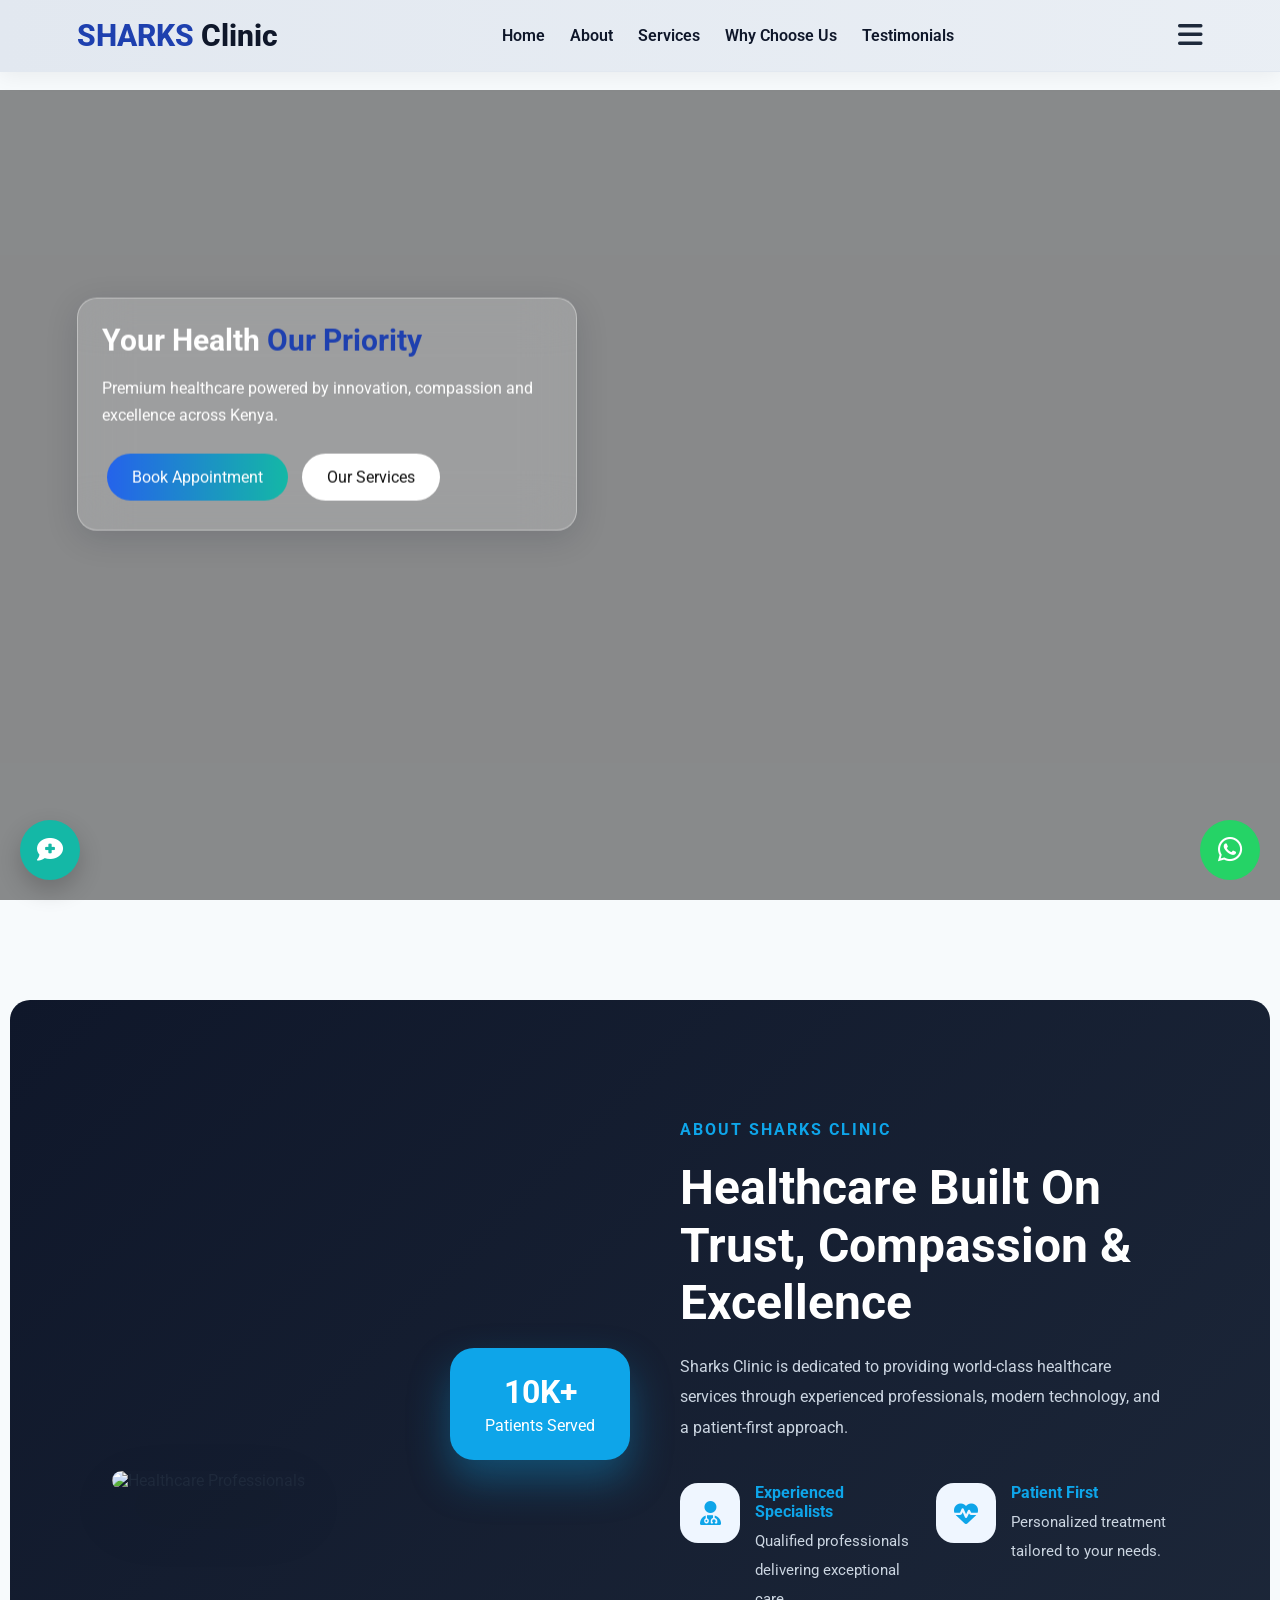
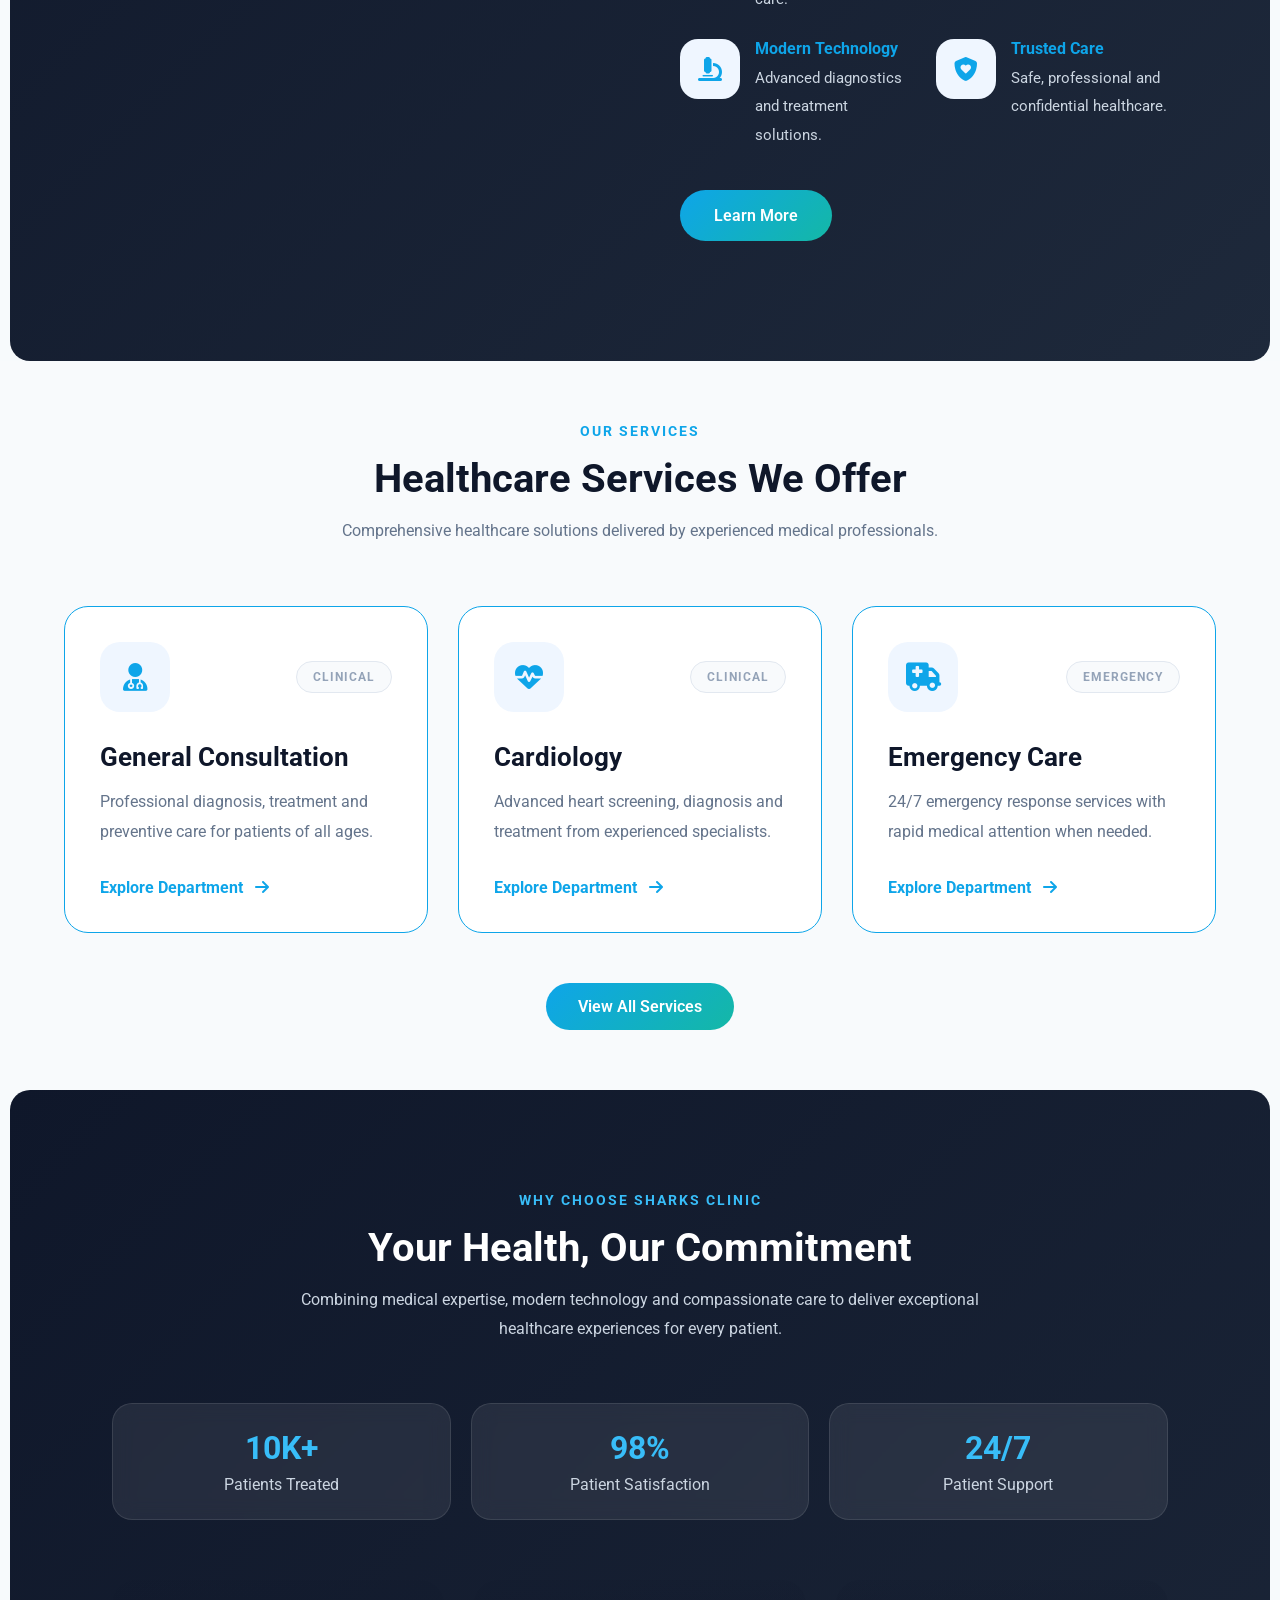
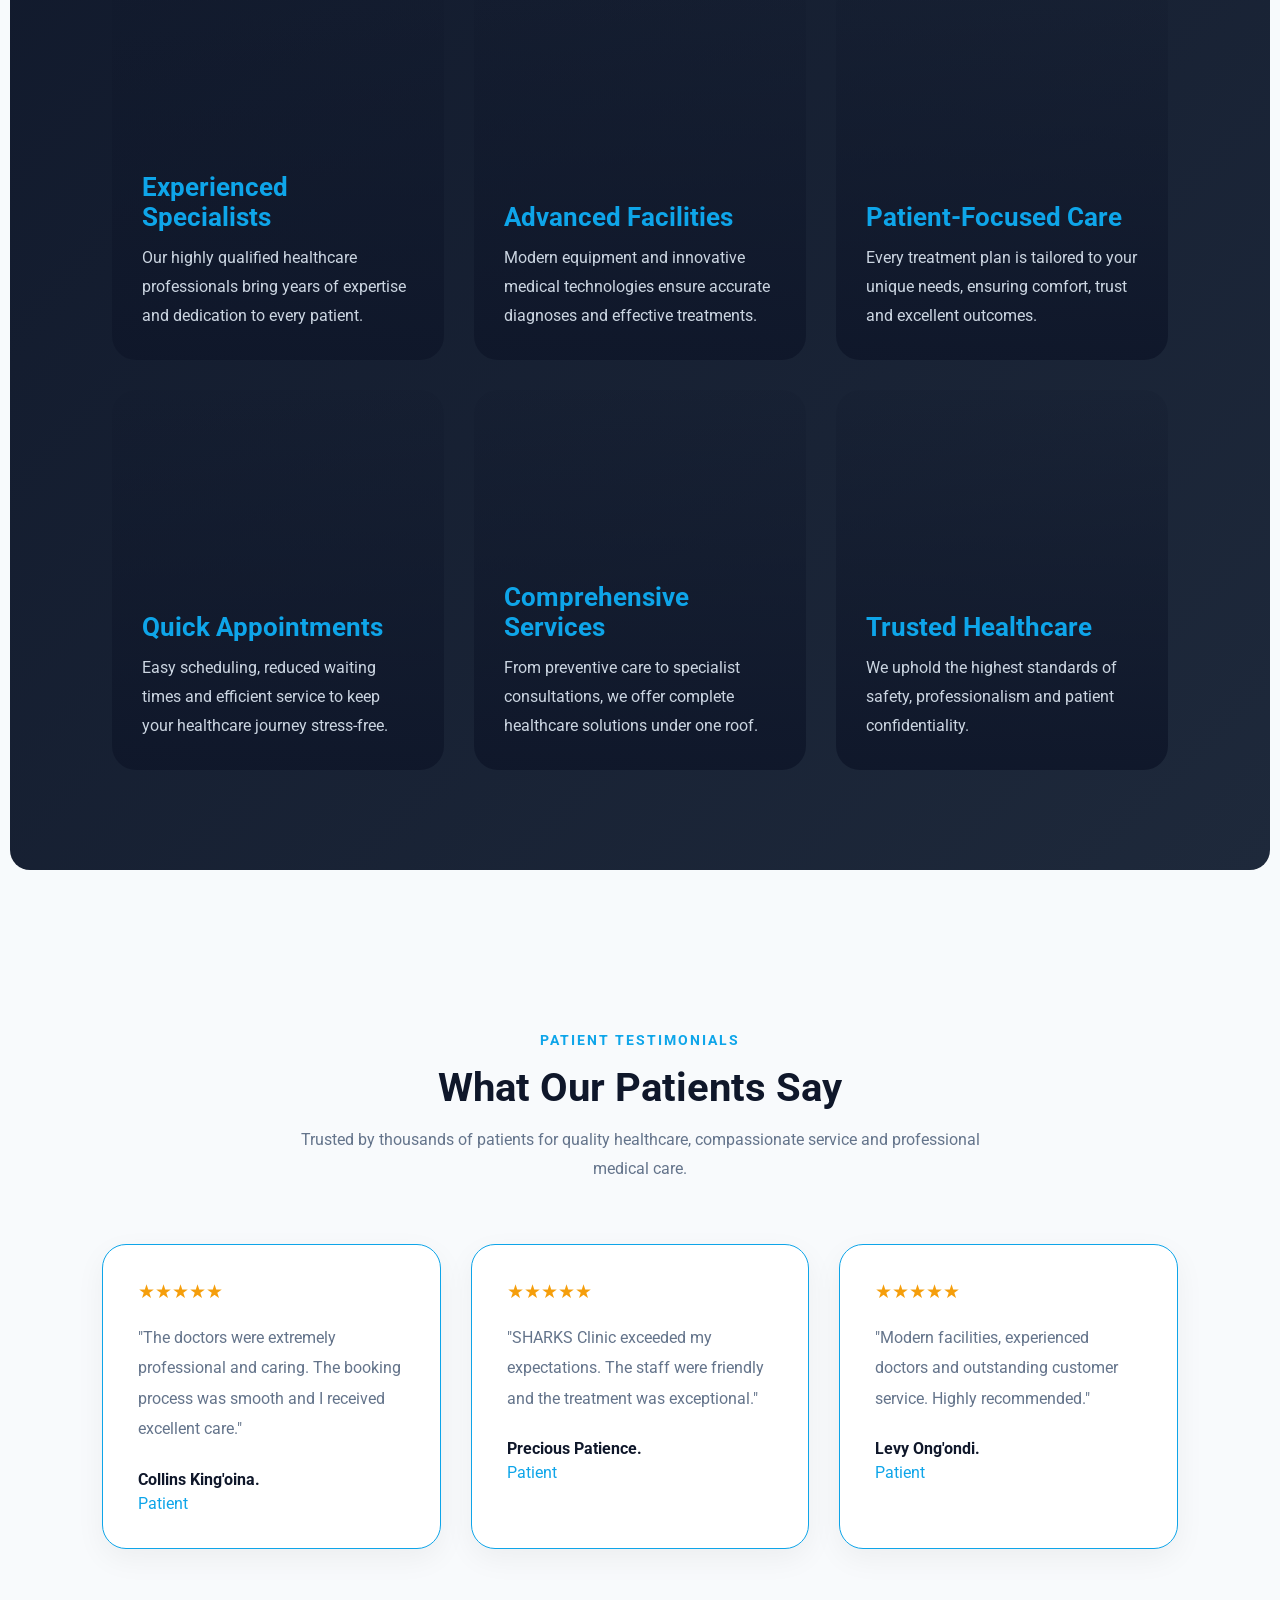
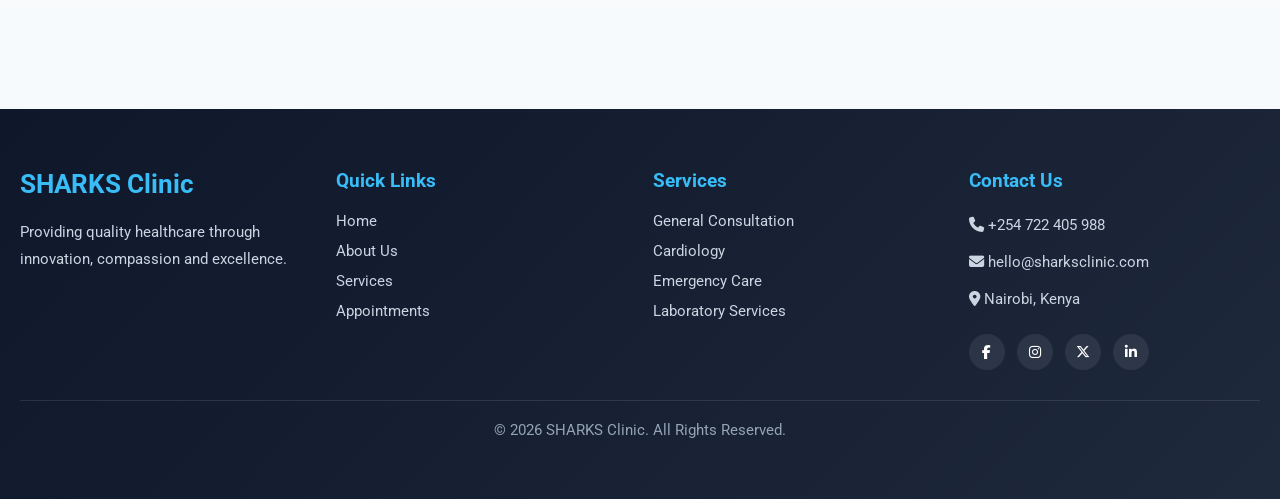
==== index.html @ 5f6a0c81 "Fix case sensitivity in HTML IDs" ====
<!Doctype html>
<html lang="en">
  <head>
     <meta charset="UTF-8">
     <meta name="viewport" content="width=device-width, initial-scale=1.0">
     <title>Sharks Clinic</title>
     <link href="https://fonts.googleapis.com/css2?family=Roboto:ital,wght@0,100..900;1,100..900&display=swap" rel="stylesheet">
    <link rel="stylesheet"
     href="https://fonts.googleapis.com/css2?family=Material+Symbols+Outlined:opsz,wght,FILL,GRAD@24,400,0,0">
     <link rel="stylesheet" href="https://cdnjs.cloudflare.com/ajax/libs/font-awesome/6.5.1/css/all.min.css">
     <link rel="stylesheet" href="styles/header.css">
     <link rel="stylesheet" href="styles/hero.css">
     <link rel="stylesheet" href="styles/general.css">
     <link rel="stylesheet" href="styles/services.css">
     <link rel="stylesheet" href="styles/footer.css">
     <link rel="stylesheet" href="styles/about.css">
     <link rel="stylesheet" href="styles/why-choose-us.css"> 
     <link rel="stylesheet" href="styles/testimonials.css">
  </head>
  <body>

  <nav class="navbar">
   <div class="logo">SHARKS <span>Clinic</span></div>
   <ul class="nav-links" id="menu">
     <li><a href="#Home">Home</a></li>
     <li><a href="#about">About</a></li>
      <li><a href="#services">Services</a></li>
     <li><a href="#why-choose-us">Why Choose Us</a></li>
     <li><a href="#testimonials">Testimonials</a></li>
   </ul>
   <a href="appointment.html" class="nav-btn">Book Appointment</a>
   <div class="hamburger" id="hamburger"><i class="fa fa-bars"></i></div>
  </nav>

  <section class="hero" id="Home">
   <div class="slide active" style="background-image:url('https://images.unsplash.com/photo-1516549655169-df83a0774514?w=1600');"></div>
   <div class="slide" style="background-image:url('https://images.unsplash.com/photo-1576091160550-2173dba999ef?w=1600');"></div>
   <div class="slide" style="background-image:url('images/thumbnail-7.jpeg');"></div>
   <div class="slide" style="background-image:url('https://images.unsplash.com/photo-1584515933487-779824d29309?w=1600');"></div>
   <div class="slide" style="background-image:url('images/thumbnail-8.jpeg');"></div>
   <div class="slide" style="background-image:url('https://images.unsplash.com/photo-1579684385127-1ef15d508118?w=1600');"></div>
   <div class="slide" style="background-image:url('https://images.unsplash.com/photo-1666214280557-f1b5022eb634?w=1600');"></div>

   <div class="overlay"></div>
    <div class="hero-content">
     <div class="glass">
      <h1>Your Health <span>Our Priority</span></h1>
      <p>Premium healthcare powered by innovation, compassion and excellence across Kenya.</p>
   <div class="btns">
    <a href="appointment.html" class="primary">Book Appointment</a>
    <a href="services.html" class="secondary">Our Services</a>
  </div>
  </div>
  </div>
  </section>
  
   <section class="about-section" id="about">

    <div class="about-container">

        <div class="about-image">

            <img src="https://images.unsplash.com/photo-1584515933487-779824d29309?auto=format&fit=crop&w=1200&q=80"
             alt="Healthcare Professionals">

            <div class="experience-card">
                <h3>10K+</h3>
                <span>Patients Served</span>
            </div>

        </div>

        <div class="about-content">

            <span class="about-tag">
                ABOUT SHARKS CLINIC
            </span>

            <h2>
                Healthcare Built On Trust, Compassion & Excellence
            </h2>

            <p>
                Sharks Clinic is dedicated to providing world-class healthcare
                services through experienced professionals, modern technology,
                and a patient-first approach.
            </p>

            <div class="about-grid">

                <div class="about-item">
                    <i class="fa-solid fa-user-doctor"></i>
                    <div>
                        <h4>Experienced Specialists</h4>
                        <p>Qualified professionals delivering exceptional care.</p>
                    </div>
                </div>

                <div class="about-item">
                    <i class="fa-solid fa-heart-pulse"></i>
                    <div>
                        <h4>Patient First</h4>
                        <p>Personalized treatment tailored to your needs.</p>
                    </div>
                </div>

                <div class="about-item">
                    <i class="fa-solid fa-microscope"></i>
                    <div>
                        <h4>Modern Technology</h4>
                        <p>Advanced diagnostics and treatment solutions.</p>
                    </div>
                </div>

                <div class="about-item">
                    <i class="fa-solid fa-shield-heart"></i>
                    <div>
                        <h4>Trusted Care</h4>
                        <p>Safe, professional and confidential healthcare.</p>
                    </div>
                </div>

            </div>

            <a href="about.html" class="about-btn">
                Learn More
            </a>

        </div>

    </div>

</section>

    <section class="services-section" id="services">

  <div class="section-header">
    <span>OUR SERVICES</span>
    <h2>Healthcare Services We Offer</h2>
    <p>
      Comprehensive healthcare solutions delivered by experienced
      medical professionals.
    </p>
  </div>

  <div class="services-grid">

    <div class="service-card">
      <div class="card-top">
        <div class="icon-box">
          <i class="fa-solid fa-user-doctor"></i>
        </div>

        <span class="badge">CLINICAL</span>
      </div>

      <h3>General Consultation</h3>

      <p>
        Professional diagnosis, treatment and preventive care
        for patients of all ages.
      </p>

      <a href="services.html">
        Explore Department
        <i class="fa-solid fa-arrow-right"></i>
      </a>
    </div>

    <div class="service-card">
      <div class="card-top">
        <div class="icon-box">
          <i class="fa-solid fa-heart-pulse"></i>
        </div>

        <span class="badge">CLINICAL</span>
      </div>

      <h3>Cardiology</h3>

      <p>
        Advanced heart screening, diagnosis and treatment
        from experienced specialists.
      </p>

      <a href="services.html">
        Explore Department
        <i class="fa-solid fa-arrow-right"></i>
      </a>
    </div>

    <div class="service-card">
      <div class="card-top">
        <div class="icon-box">
          <i class="fa-solid fa-truck-medical"></i>
        </div>

        <span class="badge">EMERGENCY</span>
      </div>

      <h3>Emergency Care</h3>

      <p>
        24/7 emergency response services with rapid medical
        attention when needed.
      </p>

      <a href="services.html">
        Explore Department
        <i class="fa-solid fa-arrow-right"></i>
      </a>
    </div>

  </div>

  <div class="view-all">
    <a href="services.html">View All Services</a>
  </div>

</section>

<section class="why-choose-us" id="why-choose-us">
  <div class="container">

    <div class="section-header">
        <span class="subtitle">WHY CHOOSE SHARKS CLINIC</span>
        <h2>Your Health, Our Commitment</h2>
        <p>
            Combining medical expertise, modern technology and compassionate
            care to deliver exceptional healthcare experiences for every patient.
        </p>
    </div>

    <div class="stats-row">

        <div class="stat-card">
            <h3>10K+</h3>
            <span>Patients Treated</span>
        </div>

        <div class="stat-card">
            <h3>98%</h3>
            <span>Patient Satisfaction</span>
        </div>

        <div class="stat-card">
            <h3>24/7</h3>
            <span>Patient Support</span>
        </div>

    </div>

    <div class="features-grid">

        <div class="feature-card">
            <div class="card-content">
                <h3>Experienced Specialists</h3>
                <p>
                    Our highly qualified healthcare professionals bring years
                    of expertise and dedication to every patient.
                </p>
            </div>
        </div>

        <div class="feature-card">
            <div class="card-content">
                <h3>Advanced Facilities</h3>
                <p>
                    Modern equipment and innovative medical technologies
                    ensure accurate diagnoses and effective treatments.
                </p>
            </div>
        </div>

        <div class="feature-card">
            <div class="card-content">
                <h3>Patient-Focused Care</h3>
                <p>
                    Every treatment plan is tailored to your unique needs,
                    ensuring comfort, trust and excellent outcomes.
                </p>
            </div>
        </div>

        <div class="feature-card">
            <div class="card-content">
                <h3>Quick Appointments</h3>
                <p>
                    Easy scheduling, reduced waiting times and efficient
                    service to keep your healthcare journey stress-free.
                </p>
            </div>
        </div>

        <div class="feature-card">
            <div class="card-content">
                <h3>Comprehensive Services</h3>
                <p>
                    From preventive care to specialist consultations,
                    we offer complete healthcare solutions under one roof.
                </p>
            </div>
        </div>

        <div class="feature-card">
            <div class="card-content">
                <h3>Trusted Healthcare</h3>
                <p>
                    We uphold the highest standards of safety,
                    professionalism and patient confidentiality.
                </p>
            </div>
        </div>

    </div>

</div>

</section>

<section class="testimonials-section" id="testimonials">

  <div class="testimonials-header">

    <span>PATIENT TESTIMONIALS</span>

    <h2>What Our Patients Say</h2>

    <p>
      Trusted by thousands of patients for quality healthcare,
      compassionate service and professional medical care.
    </p>

  </div>

  <div class="testimonials-grid">

    <div class="testimonial-card">

      <div class="stars">
        ★★★★★
      </div>

      <p>
        "The doctors were extremely professional and caring.
        The booking process was smooth and I received excellent care."
      </p>

      <div class="patient">
        <h4>Collins King'oina.</h4>
        <span>Patient</span>
      </div>

    </div>

    <div class="testimonial-card">

      <div class="stars">
        ★★★★★
      </div>

      <p>
        "SHARKS Clinic exceeded my expectations. The staff were
        friendly and the treatment was exceptional."
      </p>

      <div class="patient">
        <h4>Precious Patience.</h4>
        <span>Patient</span>
      </div>

    </div>

    <div class="testimonial-card">

      <div class="stars">
        ★★★★★
      </div>

      <p>
        "Modern facilities, experienced doctors and outstanding
        customer service. Highly recommended."
      </p>

      <div class="patient">
        <h4>Levy Ong'ondi.</h4>
        <span>Patient</span>
      </div>

    </div>

  </div>

</section>

<footer class="footer">

  <div class="footer-grid">

    <div class="footer-col">
      <h2><span>SHARKS</span> Clinic</h2>

      <p>
        Providing quality healthcare through innovation,
        compassion and excellence.
      </p>
    </div>

    <div class="footer-col">
      <h3>Quick Links</h3>

      <ul>
        <li><a href="#home">Home</a></li>
        <li><a href="about.html">About Us</a></li>
        <li><a href="services.html">Services</a></li>
        <li><a href="appointment.html">Appointments</a></li>
      </ul>
    </div>

    <div class="footer-col">
      <h3>Services</h3>

      <ul>
        <li>General Consultation</li>
        <li>Cardiology</li>
        <li>Emergency Care</li>
        <li>Laboratory Services</li>
      </ul>
    </div>

    <div class="footer-col">
      <h3>Contact Us</h3>

      <p>
        <i class="fa-solid fa-phone"></i>
        +254 722 405 988
      </p>

      <p>
        <i class="fa-solid fa-envelope"></i>
        hello@sharksclinic.com
      </p>

      <p>
        <i class="fa-solid fa-location-dot"></i>
        Nairobi, Kenya
      </p>

      <div class="socials">

        <a href="#">
          <i class="fab fa-facebook-f"></i>
        </a>

        <a href="#">
          <i class="fab fa-instagram"></i>
        </a>

        <a href="#">
          <i class="fab fa-x-twitter"></i>
        </a>

        <a href="#">
          <i class="fab fa-linkedin-in"></i>
        </a>

      </div>
    </div>

  </div>

  <div class="footer-bottom">
    <p>
      © 2026 SHARKS Clinic. All Rights Reserved.
    </p>
  </div>

</footer> 

   <a href="https://wa.me/254722405988?text=Hello%20SHARKS%20Clinic,%20I%20would%20like%20to%20book%20an%20appointment."
   class="whatsapp"
   target="_blank"><i class="fab fa-whatsapp"></i></a>
   <a href="feedback.html" class="feedback-btn" title="Give Feedback">
   <i class="fa fa-comment-medical"></i>
   </a>
   <script src="scripts/main.js"></script> 
    
  </body>
  </html>
---- styles/header.css ----
.top-bar {
   background:#0f172a;
   color:#fff;
   padding:12px 6%;
   display:flex;
   justify-content:space-between;
   flex-wrap:wrap;
 }
 
 .top-bar a{
   text-decoration: none;
   color: inherit;
}
 
  .navbar {
   display: flex;
   justify-content: space-between;
   align-items: center;
   padding: 18px 6%;
   position: fixed;
   top: 0;
   left: 0;
   width: 100%;
   z-index: 1000;
   background: linear-gradient(270deg, #ffffff, #f1f5f9, #e2e8f0);
   background-size: 400% 400%;
   animation: softMove 18s ease infinite;
   box-shadow: 0 4px 20px rgba(0,0,0,0.06);
   border-bottom: 1px solid #e2e8f0;
}
 
 @keyframes softMove {
  0%{
    background-position: 0% 50%;
  }
  50%{
    background-position: 100% 50%;
  }
  100%{
    background-position: 0% 50%;
  }
 }

 .logo {
   font-size:30px;
   font-weight:800;
   color:#1E40AF;
 }
 .logo span {
   color:#0f172a;
 }
 
 .nav-links {
   display:flex;
   gap:25px;
   list-style:none;
 }
 
 .nav-links a {
   text-decoration:none;
   color:#0f172a;
   font-weight:600;
 }
 
 .nav-btn {
   background: linear-gradient(
   to right,
   #2563eb,
   #14b8a6);
   transition:.3s;
   padding:12px 22px;
   border-radius:30px;
   color:#fff;
   text-decoration:none;
 }
 
 .hamburger {
   display:none;
   font-size:28px;
   cursor:pointer;
 }
---- styles/hero.css ----
.hero {
   height:90vh;
   position:relative;
   overflow:hidden;
 }
 
 .slide {
   position:absolute;
   inset:0;
   background-size:cover;
   background-position:center;
   opacity:0;
   transition:opacity 2s ease,transform 8s ease;transform:scale(1);
 }
 
 .slide.active {
   opacity:1;transform:scale(1.08);
 }
 
 .overlay {
   position:absolute;
   inset:0;
   background:rgba(0,0,0,.45);
 }
 
 .hero-content {
   position:absolute;
   top:40%;
   left:6%;
   transform:translateY(-50%);
   z-index:2;
   max-width:650px;
 }
 
 .glass {
   background: rgba(255,255,255,0.18);
   backdrop-filter: blur(25px);
   border: 1px solid rgba(255,255,255,0.35);
   box-shadow: 0 8px 32px rgba(15,23,42,0.15);
   padding:40px;
   border-radius:25px;
   color:#fff;
   width: 500px;
 }
 
 .glass h1 {
   font-size:3.5rem;
   margin-bottom:15px;
 }
 
 .glass span {
   color:#1E40AF;
 }
 
 .glass p {
   line-height:1.7;
   margin-bottom:20px
 }
 
 .btns a {
   display:inline-block;
   margin:5px;
   padding:14px 25px;
   border-radius:30px;
   text-decoration:none;
 }
 
 .primary {
   background:linear-gradient(
   to right,
   #2563eb,
   #14b8a6);

  transition:.3s;
   color:#fff;
 }
 
 .secondary {
   background:#fff;
   color:#111;
 }
---- styles/general.css ----
*{
 margin:0;
 padding:0;
 box-sizing:border-box;
 font-family:Roboto,sans-serif;
 }

html{
  scroll-behavior:smooth;
}

 body {
   background:#f7fafc;
   color:#1e293b;
   padding-top: 90px; /* adjust to your navbar height */
 }

  @media(max-width:900px){

  .nav-links{
    position:absolute;
    top:100%;
    left:-100%;
    width:100%;
    background:#fff;
    flex-direction:column;
    padding:20px;
    transition:.4s;
  }

  .hero-content{
    top:20%;
    left:5%;
    right:20%;
    max-width:none;
    transform:translateY(-50%);
  }

  }

  .glass{
    padding:24px;
    border-radius:20px;
  }

  .glass h1{
    font-size:1.9rem;
    line-height:1.2;
  }

  .nav-links.active{
    left:0;
  }

  .hamburger{
    display:block;
  }

  .nav-btn{
    display:none;
  }
---- styles/services.css ----
.services-section{
  padding:60px 5%;
  background:#f8fafc;
}

.section-header{
  text-align:center;
  max-width:700px;
  margin:auto;
  margin-bottom:60px;
}

.section-header span{
  color:#0ea5e9;
  font-size:.9rem;
  font-weight:700;
  letter-spacing:2px;
}

.section-header h2{
  font-size:2.5rem;
  color:#0f172a;
  margin:15px 0;
}

.section-header p{
  color:#64748b;
  line-height:1.8;
}

.services-grid{
  display:grid;
  grid-template-columns:repeat(auto-fit,minmax(280px,1fr));
  gap:30px;
}

.service-card{
  background:#fff;
  border-radius:24px;
  padding:35px;
  transition:.35s;
  display:flex;
  flex-direction:column;
  border:1px solid #0ea5e9;
  position:relative;
}

.service-card:hover{
  transform:translateY(-10px);
  box-shadow:0 20px 40px rgba(0,0,0,.08);
}

.card-top{
  display:flex;
  justify-content:space-between;
  align-items:center;
  margin-bottom:30px;
}

.icon-box{
  width:70px;
  height:70px;
  border-radius:20px;
  background:#eff6ff;
  display:flex;
  align-items:center;
  justify-content:center;
}

.icon-box i{
  font-size:28px;
  color:#0ea5e9;
}

.badge{
  padding:8px 16px;
  border-radius:50px;
  background:#f8fafc;
  border:1px solid #e2e8f0;
  color:#94a3b8;
  font-size:.75rem;
  font-weight:700;
  letter-spacing:1px;
}

.service-card h3{
  font-size:1.6rem;
  color:#0f172a;
  margin-bottom:15px;
}

.service-card p{
  color:#64748b;
  line-height:1.9;
  margin-bottom:30px;
  flex-grow:1;
}

.service-card a{
  color:#0ea5e9;
  text-decoration:none;
  font-weight:700;
}

.service-card a i{
  margin-left:8px;
  transition:.3s;
}

.service-card:hover a i{
  transform:translateX(6px);
}

.view-all{
  text-align:center;
  margin-top:50px;
}

.view-all a{
  display:inline-block;
  padding:14px 32px;
  border-radius:50px;
  background:linear-gradient(
    135deg,
    #0ea5e9,
    #14b8a6
  );
  color:white;
  text-decoration:none;
  font-weight:600;
}
---- styles/footer.css ----
p{
  font-family:Roboto, sans-serif;
}

.whatsapp {
   position:fixed;
   bottom:20px;
   right:20px;background:#25D366;
   color:#fff;
   width:60px;
   height:60px;
   border-radius:50%;
   display:flex;
   align-items:center;
   justify-content:center;
   font-size:28px;
   text-decoration:none;
   z-index: 3;
 }
 
 .feedback-btn{
  position:fixed;
  bottom:20px; /* above WhatsApp */
  left:20px;
  width:60px;
  height:60px;
  border-radius:50%;
  background:#14B8A6;
  color:#fff;
  display:flex;
  align-items:center;
  justify-content:center;
  font-size:26px;
  text-decoration:none;
  box-shadow:0 10px 25px rgba(0,0,0,0.2);
  transition:0.3s;
  z-index: 3;
 }

 .feedback-btn:hover{
  transform:scale(1.1);
  background:#0F766E;
 }

.footer{
  background:
  linear-gradient(
  135deg,
  #0f172a,
  #1e293b);
  color:white;
  padding:60px 20px;
}

.footer-grid{
  display:grid;
  grid-template-columns:
  repeat(auto-fit,minmax(250px,1fr));
  gap:25px;
  margin-bottom:30px;
}

.footer-col span{
  color: #38bdf8;
}

.footer-col h2{
  font-size:1.6rem;
  margin-bottom:20px;
  color: #38bdf8;
}

.footer-col h3{
  margin-bottom:20px;
  color:#38bdf8;
  font-size:1.2rem;
}

.footer-col p{
  color:#cbd5e1;
  line-height:1.8;
  margin-bottom:10px;
}

.footer-col ul{
  list-style:none;
}

.footer-col ul li{
  margin-bottom:12px;
  color:#cbd5e1;
}

.footer-col ul li a{
  color:#cbd5e1;
  text-decoration:none;
  transition:.3s;
}

.footer-col ul li a:hover{
  color:#38bdf8;
}

.socials{
  display:flex;
  gap:12px;
  margin-top:20px;
}

.socials a{
  width:36px;
  height: 36px;
  font-size: 14px;
  display:flex;
  align-items:center;
  justify-content:center;
  border-radius:50%;
  background:
  rgba(255,255,255,.08);
  color:white;
  text-decoration:none;
  transition:.3s;
}

.socials a:hover{
  background:#0ea5e9;
  transform:translateY(-3px);
}

.footer-bottom{
  border-top:
  1px solid rgba(255,255,255,.1);
  padding-top:20px;
  text-align:center;
}

.footer-bottom p{
  color:#94a3b8;
}

.footer-col p,
.footer-col ul li,
.footer-bottom p{
  font-size:0.95rem;
}
---- styles/about.css ----
p{
  font-family:Roboto,sans-serif;
}
 
 .about-section{
    padding:120px 8%;
   background:linear-gradient(
   135deg,
   #0f172a,
   #1e293b
 );
   margin-top:100px;
   margin-left: 10px;
   margin-right: 10px;
   border-radius: 20px;
 }

.about-container{
    max-width:1200px;
    margin:auto;
    display:grid;
    grid-template-columns:1fr 1fr;
    gap:80px;
    align-items:center;
}

.about-image{
    position:relative;
}

.about-image img{
    width:100%;
    height:650px;
    object-fit:cover;
    border-radius:30px;
    box-shadow:
    0 25px 60px rgba(0,0,0,.12);
}

.experience-card{
    position:absolute;
    bottom:30px;
    right:-30px;
    background:#0ea5e9;
    color:white;
    padding:25px 35px;
    border-radius:24px;
    text-align:center;
    box-shadow:
    0 20px 40px rgba(14,165,233,.35);
}

.experience-card h3{
    font-size:2rem;
    margin-bottom:5px;
}

.about-tag{
    color:#0ea5e9;
    font-weight:700;
    letter-spacing:2px;
}

.about-content h2{
    font-size:3rem;
    line-height:1.2;
    color: #fff;
    margin:20px 0;
}

.about-content p{
    color:#cbd5e1;
    line-height:1.9;
}

.about-grid{
    display:grid;
    grid-template-columns:repeat(2,1fr);
    gap:25px;

    margin:40px 0;
}

.about-item{
    display:flex;
    gap:15px;
}

.about-item i{
    width:60px;
    height:60px;
    background:#eff6ff;
    color:#0ea5e9;
    border-radius:18px;
    display:flex;
    justify-content:center;
    align-items:center;
    font-size:24px;
    flex-shrink:0;
}

.about-item h4{
    color:#0ea5e9;
    margin-bottom:6px;
}

.about-item p{
    font-size:.95rem;
}

.about-btn{
    display:inline-block;
    padding:16px 34px;
    border-radius:50px;
    background:
    linear-gradient(
        135deg,
        #0ea5e9,
        #14b8a6
    );
    color:white;
    text-decoration:none;
    font-weight:600;
}

@media(max-width:900px){

    .about-container{
        grid-template-columns:1fr;
    }

    .about-image img{
        height:450px;
    }

    .experience-card{
        right:20px;
    }

    .about-grid{
        grid-template-columns:1fr;
    }

    .about-content h2{
        font-size:2.2rem;
    }
}
---- styles/why-choose-us.css ----
/* ==========================
WHY CHOOSE US
========================== */

.why-choose-us{
   background:linear-gradient(
   135deg,
   #0f172a,
   #1e293b
 );
   padding:100px 8%;
   margin-left: 10px;
   margin-right: 10px;
   margin-bottom: 100px;
   border-radius: 20px;
 }

.why-choose-us .section-header h2{
   color:#fff;
 }

.why-choose-us .section-header p{
   color:#cbd5e1;
}

.why-choose-us .subtitle{
   color:#38bdf8;
   font-weight:700;
 }

/* Statistics */

.stats-row{
   display:grid;
   grid-template-columns:repeat(auto-fit,minmax(180px,1fr));
   gap:20px;
   margin-bottom:60px;
 }

.stat-card{
   background:rgba(255,255,255,.08);
   backdrop-filter:blur(10px);
   border:1px solid rgba(255,255,255,.1);
   border-radius:20px;
   padding:25px;
   text-align:center;
 }

.stat-card h3{
   color:#38bdf8;
   font-size:2rem;
   margin-bottom:8px;
 }

.stat-card span{
   color:#cbd5e1;
}

/* Features Grid */

.features-grid{
   display:grid;
   grid-template-columns:repeat(auto-fit,minmax(320px,1fr));
   gap:30px;
 }

.feature-card{
   position:relative;
   min-height:380px;
   border-radius:24px;
   overflow:hidden;
   background-size:cover;
   background-position:center;
   display:flex;
   align-items:flex-end;
   transition:.4s ease;
}

.feature-card:hover{
   transform:translateY(-10px);
}

/* Overlay */

.feature-card::before{
   content:"";
   position:absolute;
   inset:0;
   background:
   linear-gradient(
    to top,
    rgba(15,23,42,.95) 0%,
    rgba(15,23,42,.6) 45%,
    rgba(15,23,42,.15) 100%
 );
  }

.card-content{
   position:relative;
   z-index:2;
   padding:30px;
}

.card-content h3{
   color: #0ea5e9;
   font-size:1.6rem;
   margin-bottom:12px;
}

.card-content p{
   color:#cbd5e1;
   line-height:1.8;
}

/* Images */

.feature-card:nth-child(1){
    background-image:url('https://images.unsplash.com/photo-1537368910025-700350fe46c7?w=1200');
}

.feature-card:nth-child(2){
    background-image:url('https://images.unsplash.com/photo-1519494026892-80bbd2d6fd0d?w=1200');
}

.feature-card:nth-child(3){
    background-image:url('https://images.unsplash.com/photo-1576091160399-112ba8d25d1d?w=1200');
}

.feature-card:nth-child(4){
    background-image:url('https://images.unsplash.com/photo-1584515933487-779824d29309?w=1200');
}

.feature-card:nth-child(5){
    background-image:url('https://images.unsplash.com/photo-1579154204601-01588f351e67?w=1200');
}

.feature-card:nth-child(6){
    background-image:url('https://images.unsplash.com/photo-1576091160550-2173dba999ef?auto=format&fit=crop&w=1200&q=80');
}
/* Mobile */

@media(max-width:768px){

.features-grid{
    grid-template-columns:1fr;
}

.feature-card{
    min-height:290px;
}

.container{
   max-width:1200px;
   margin:auto;
}

.stats-row{
    grid-template-columns:repeat(2,1fr);
}
}
---- styles/testimonials.css ----
p{
  font:Roboto, sans-serif;
}

.testimonials-section{
  padding:60px 8%;
  background:#f8fafc;
  margin-bottom: 100px;
}

.testimonials-header{
  text-align:center;
  max-width:700px;
  margin:0 auto 60px;
}

.testimonials-header span{
  color:#0ea5e9;
  font-weight:700;
  letter-spacing:2px;
  font-size:.9rem;
}

.testimonials-header h2{
  font-size:2.5rem;
  color:#0f172a;
  margin:15px 0;
}

.testimonials-header p{
  color:#64748b;
  line-height:1.8;
}

.testimonials-grid{
  display:grid;
  grid-template-columns:repeat(auto-fit,minmax(300px,1fr));
  gap:30px;
}

.testimonial-card{
  background:#fff;
  padding:35px;
  border-radius:24px;
  border:1px solid #0ea5e9;
  box-shadow:0 10px 30px rgba(0,0,0,.05);
  transition:.35s;
}

.testimonial-card:hover{
  transform:translateY(-10px);
  border-color:#0ea5e9;
}

.stars{
  color:#f59e0b;
  font-size:1.2rem;
  margin-bottom:20px;
}

.testimonial-card p{
  color:#64748b;
  line-height:1.9;
  margin-bottom:25px;
}

.patient h4{
  color:#0f172a;
  margin-bottom:5px;
}

.patient span{
  color:#0ea5e9;
}
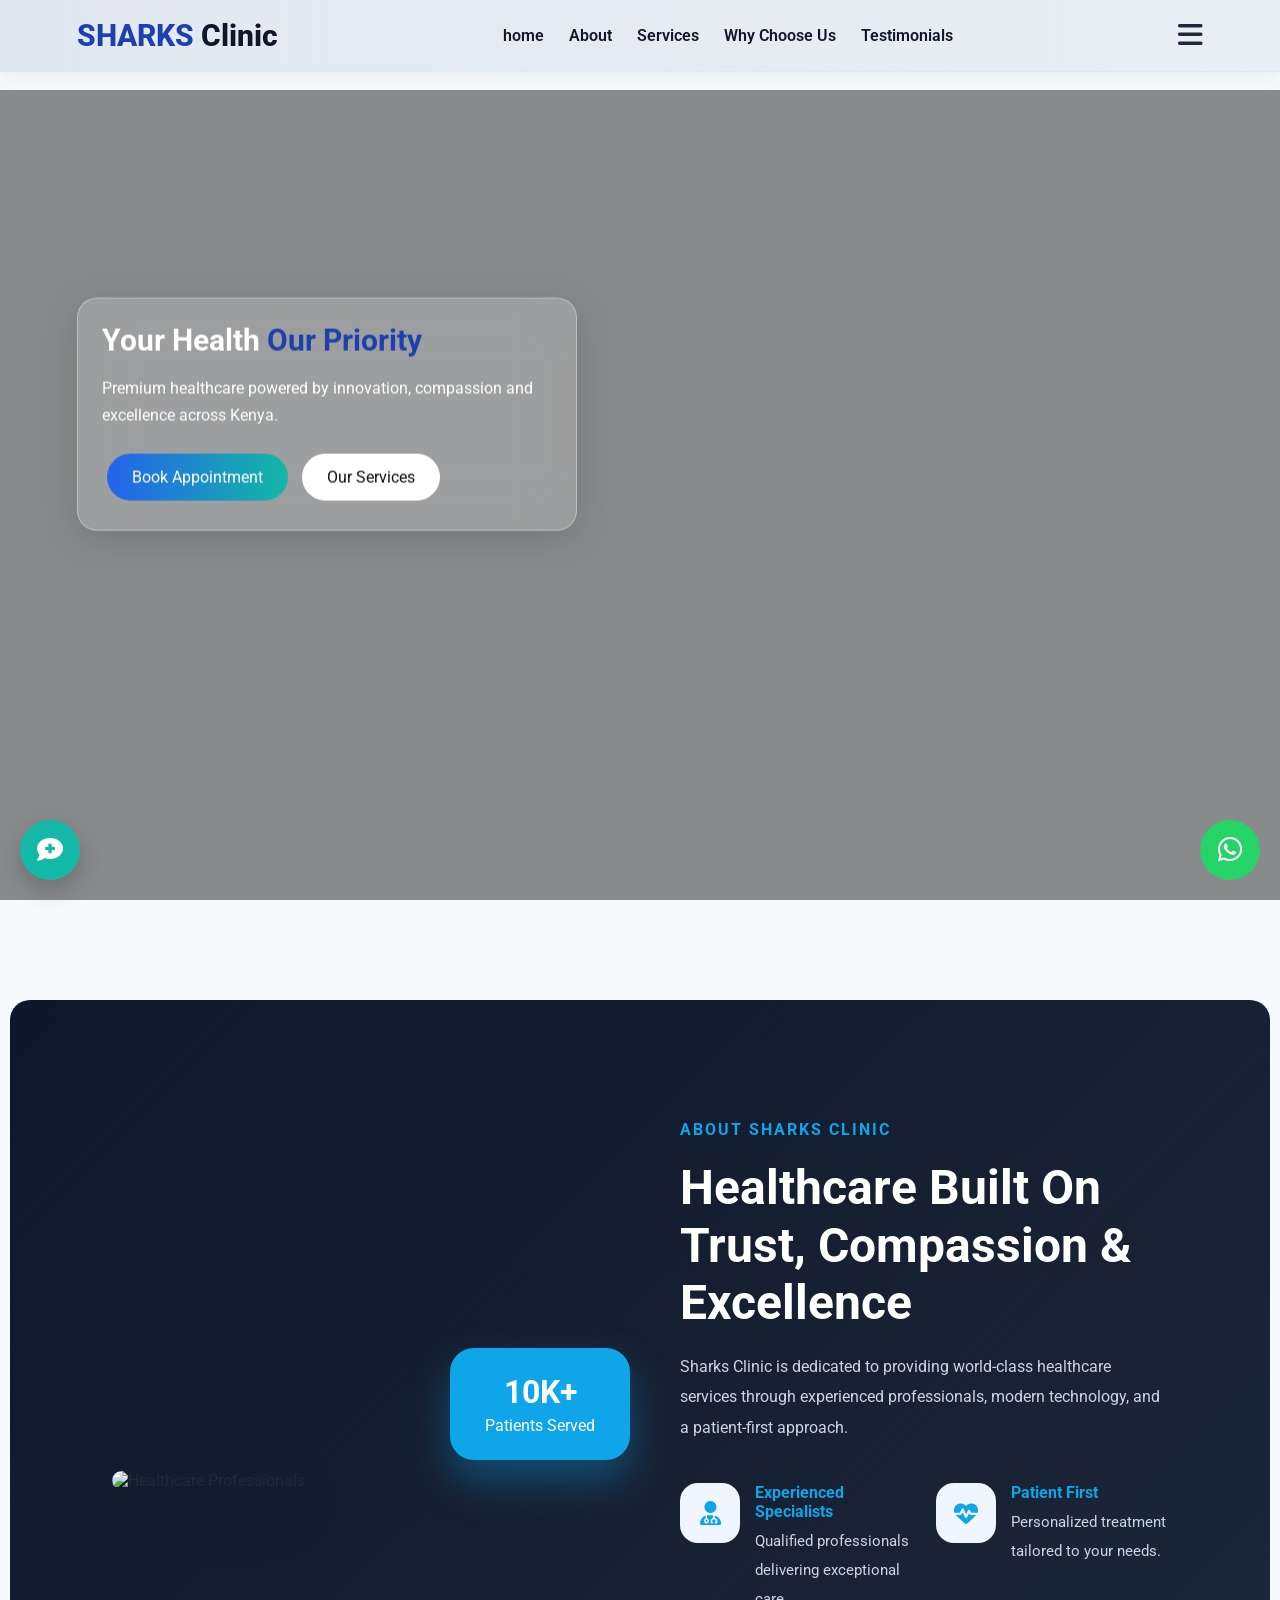
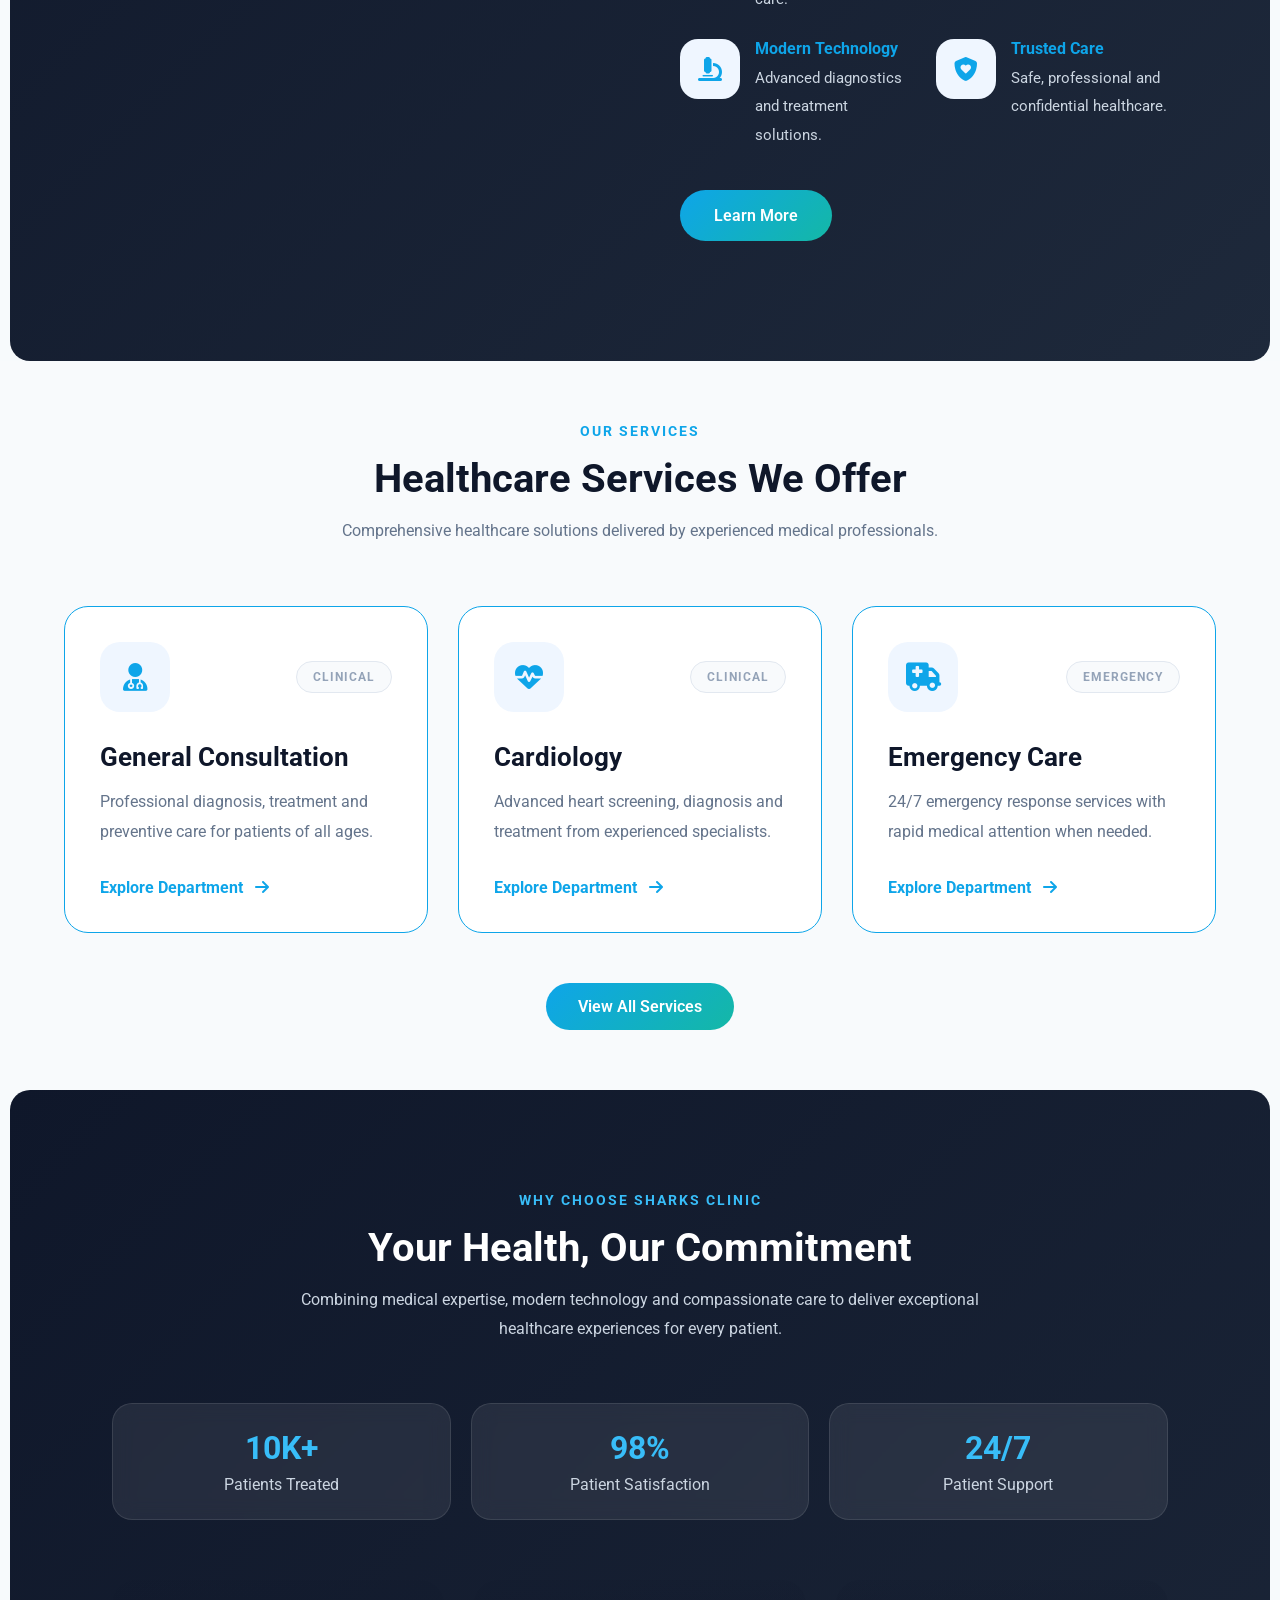
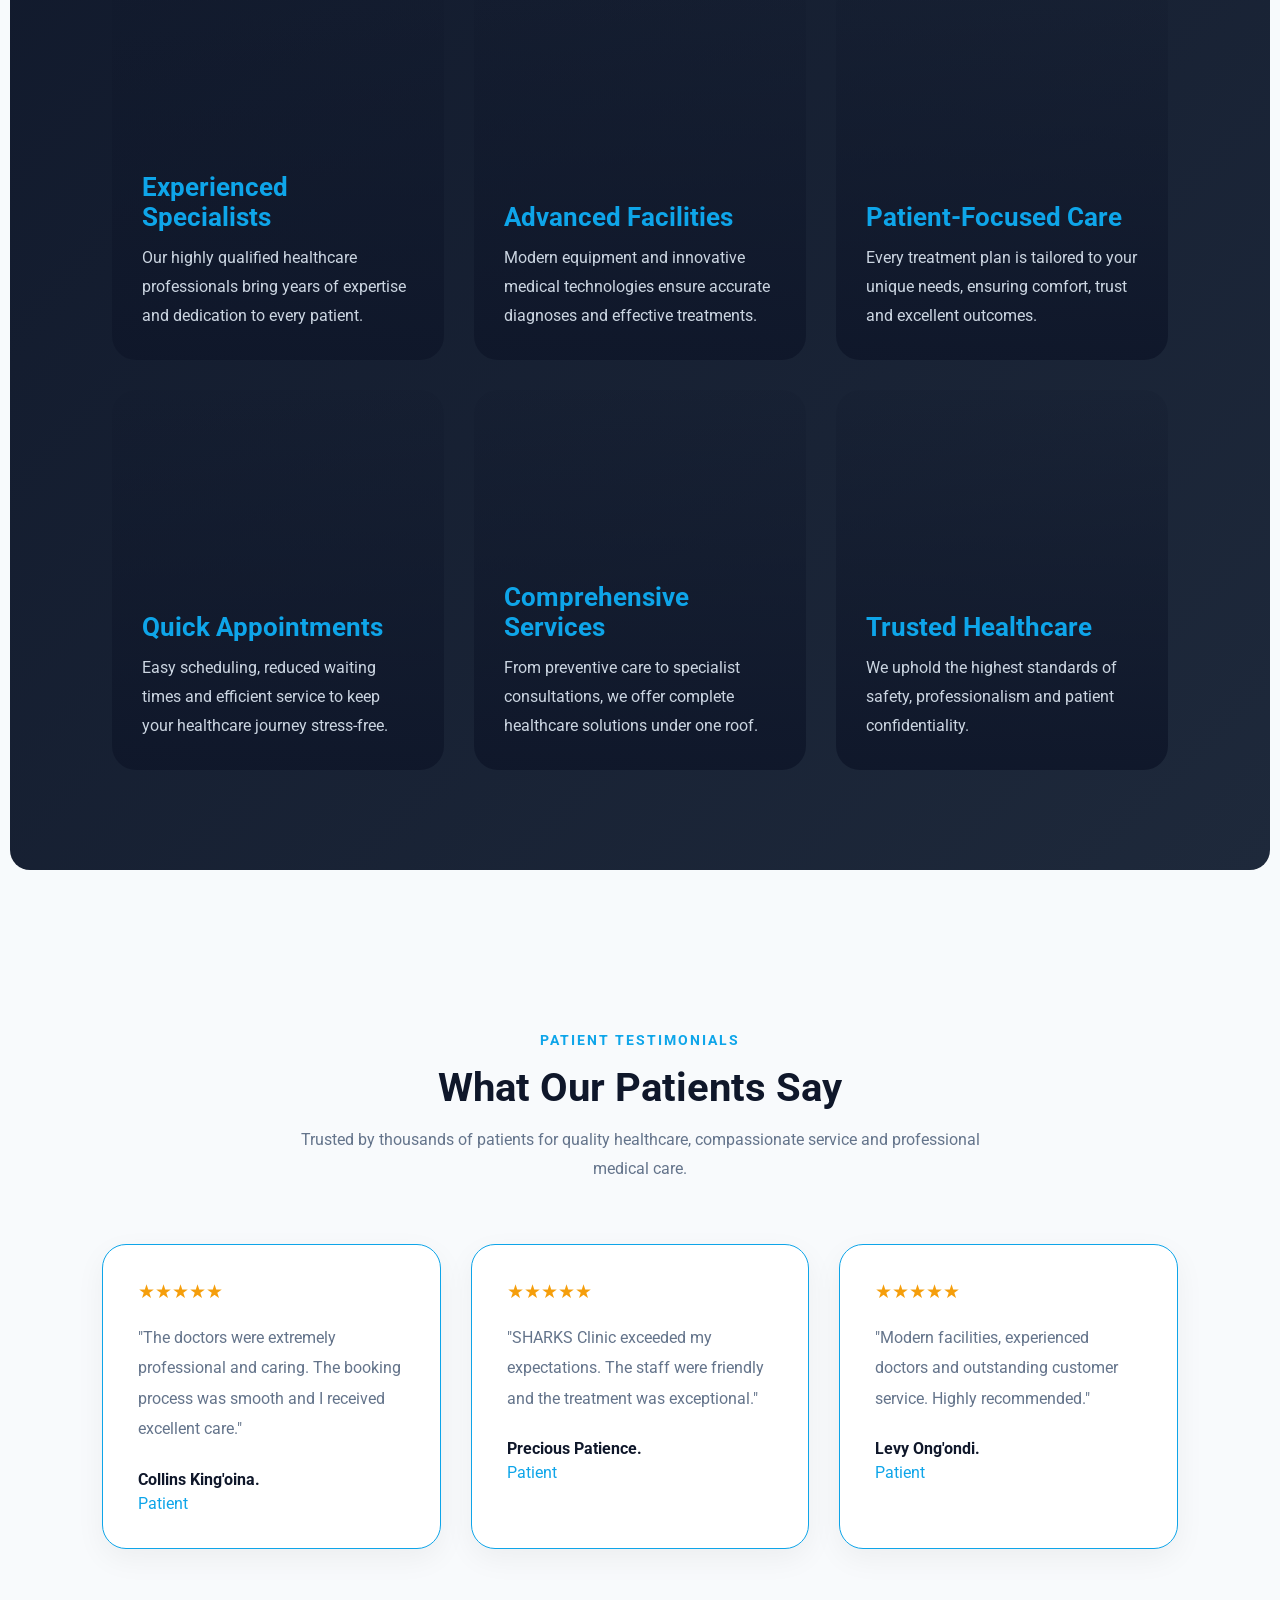
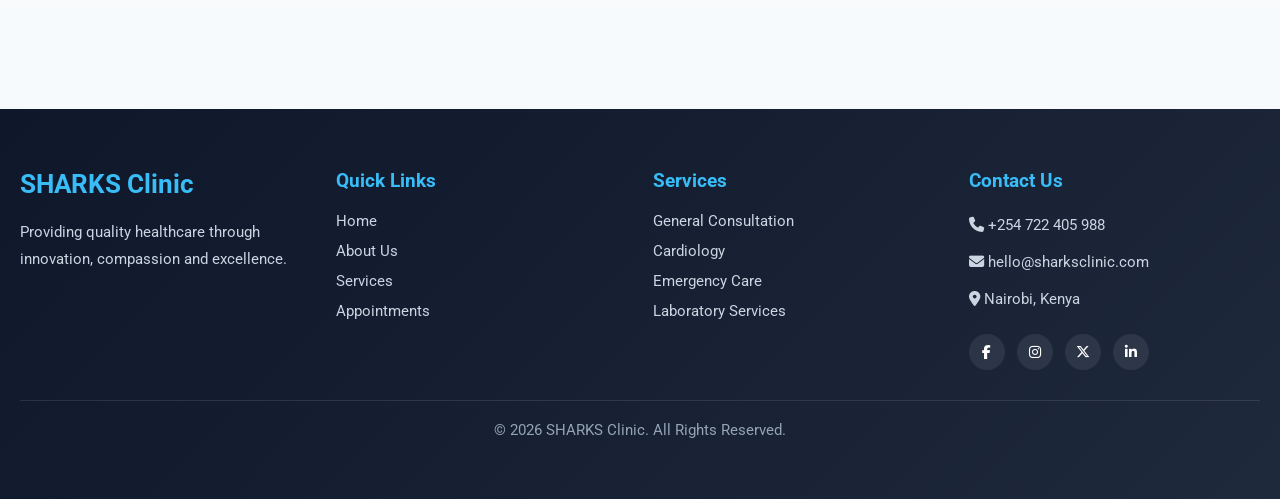
==== commit fd0b0496: "Change 'Home' to 'home' in navigation and hero section" ====
--- a/index.html
+++ b/index.html
@@ -22,7 +22,7 @@
   <nav class="navbar">
    <div class="logo">SHARKS <span>Clinic</span></div>
    <ul class="nav-links" id="menu">
-     <li><a href="#Home">Home</a></li>
+     <li><a href="#Home">home</a></li>
      <li><a href="#about">About</a></li>
       <li><a href="#services">Services</a></li>
      <li><a href="#why-choose-us">Why Choose Us</a></li>
@@ -32,7 +32,7 @@
    <div class="hamburger" id="hamburger"><i class="fa fa-bars"></i></div>
   </nav>
 
-  <section class="hero" id="Home">
+  <section class="hero" id="home">
    <div class="slide active" style="background-image:url('https://images.unsplash.com/photo-1516549655169-df83a0774514?w=1600');"></div>
    <div class="slide" style="background-image:url('https://images.unsplash.com/photo-1576091160550-2173dba999ef?w=1600');"></div>
    <div class="slide" style="background-image:url('images/thumbnail-7.jpeg');"></div>
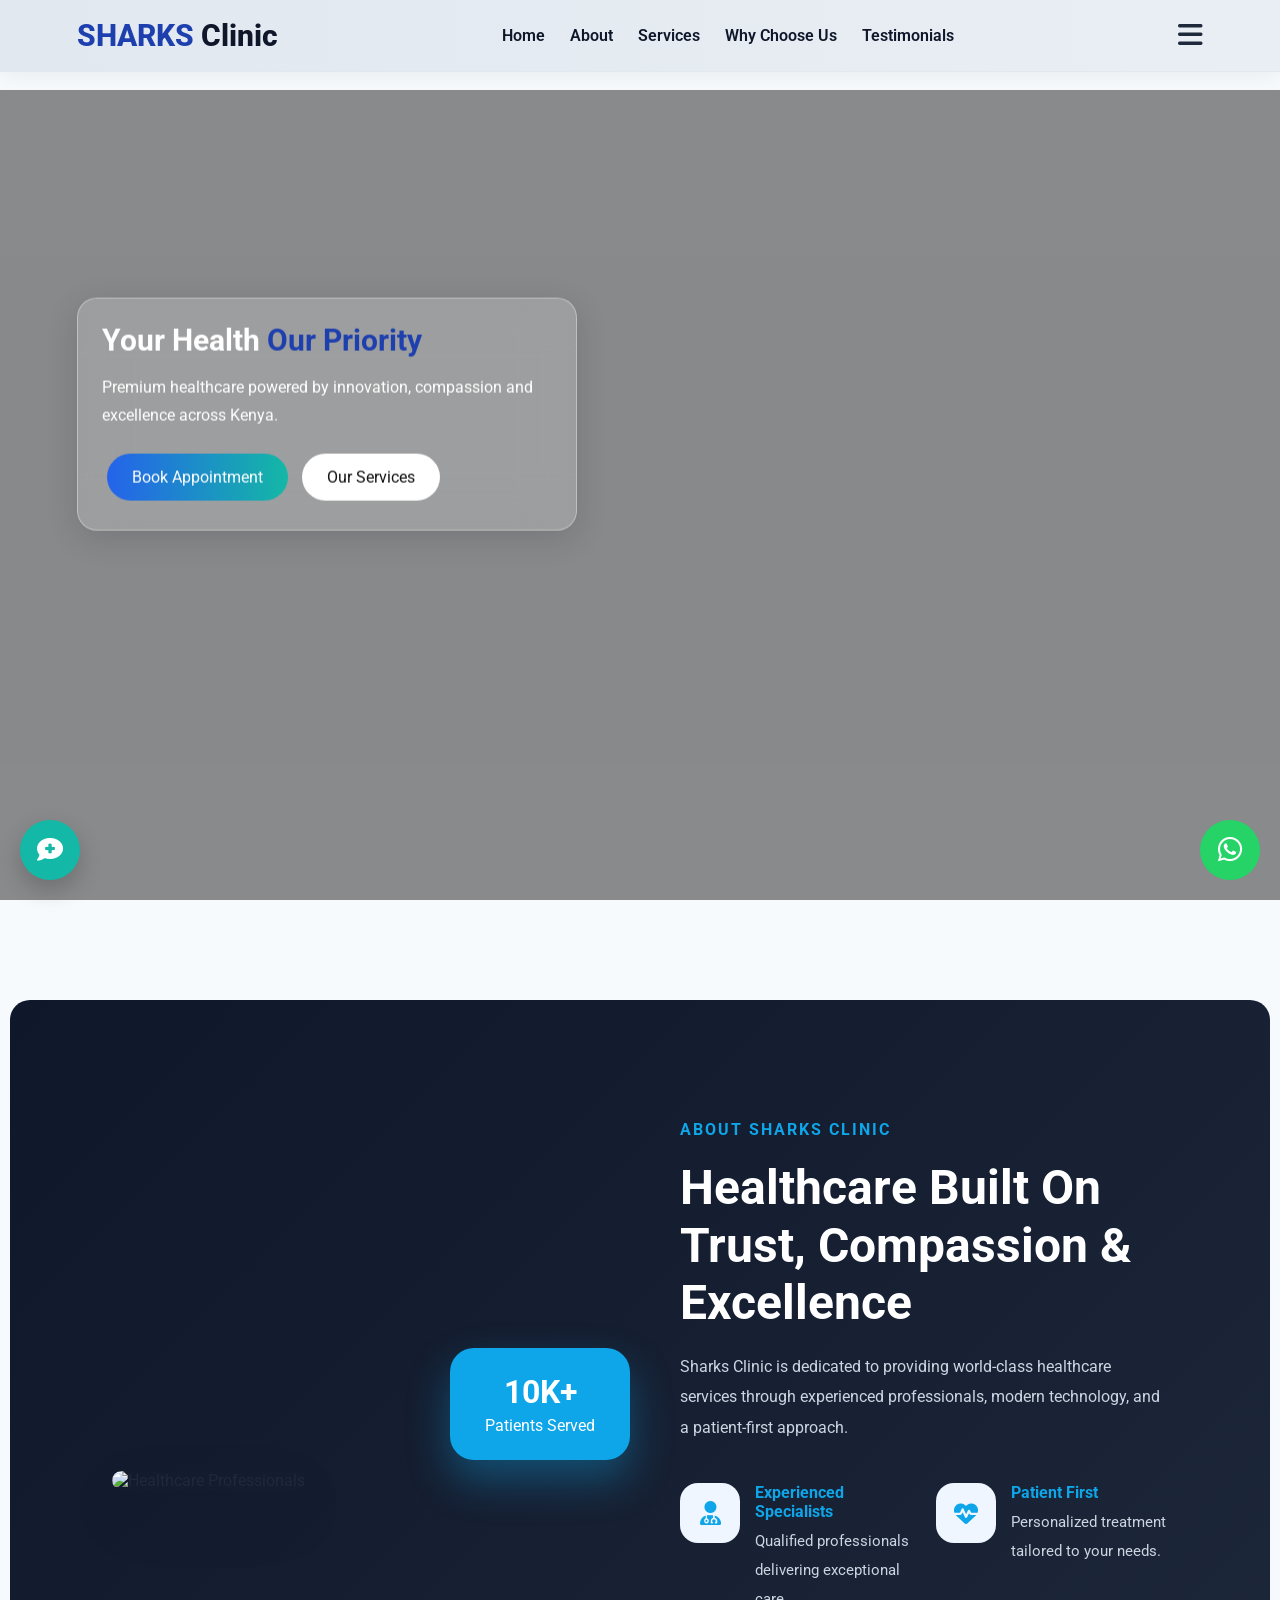
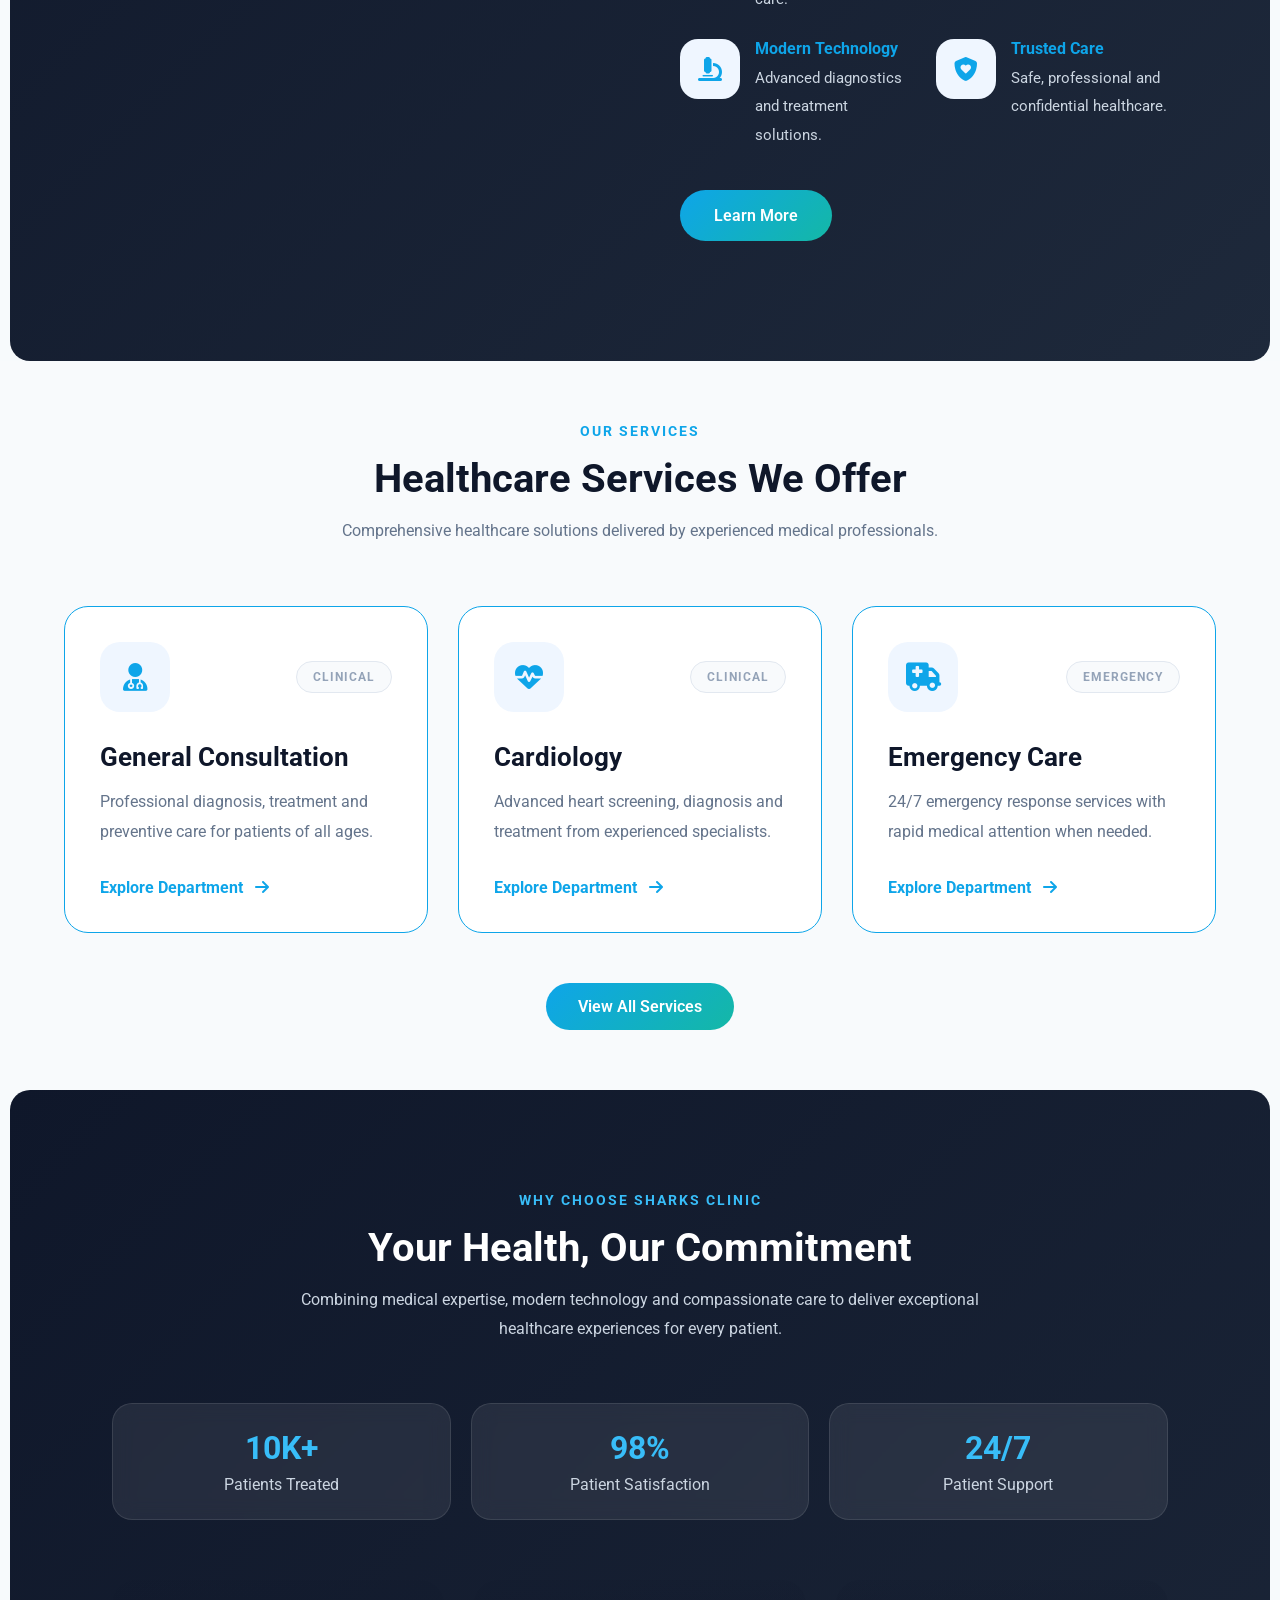
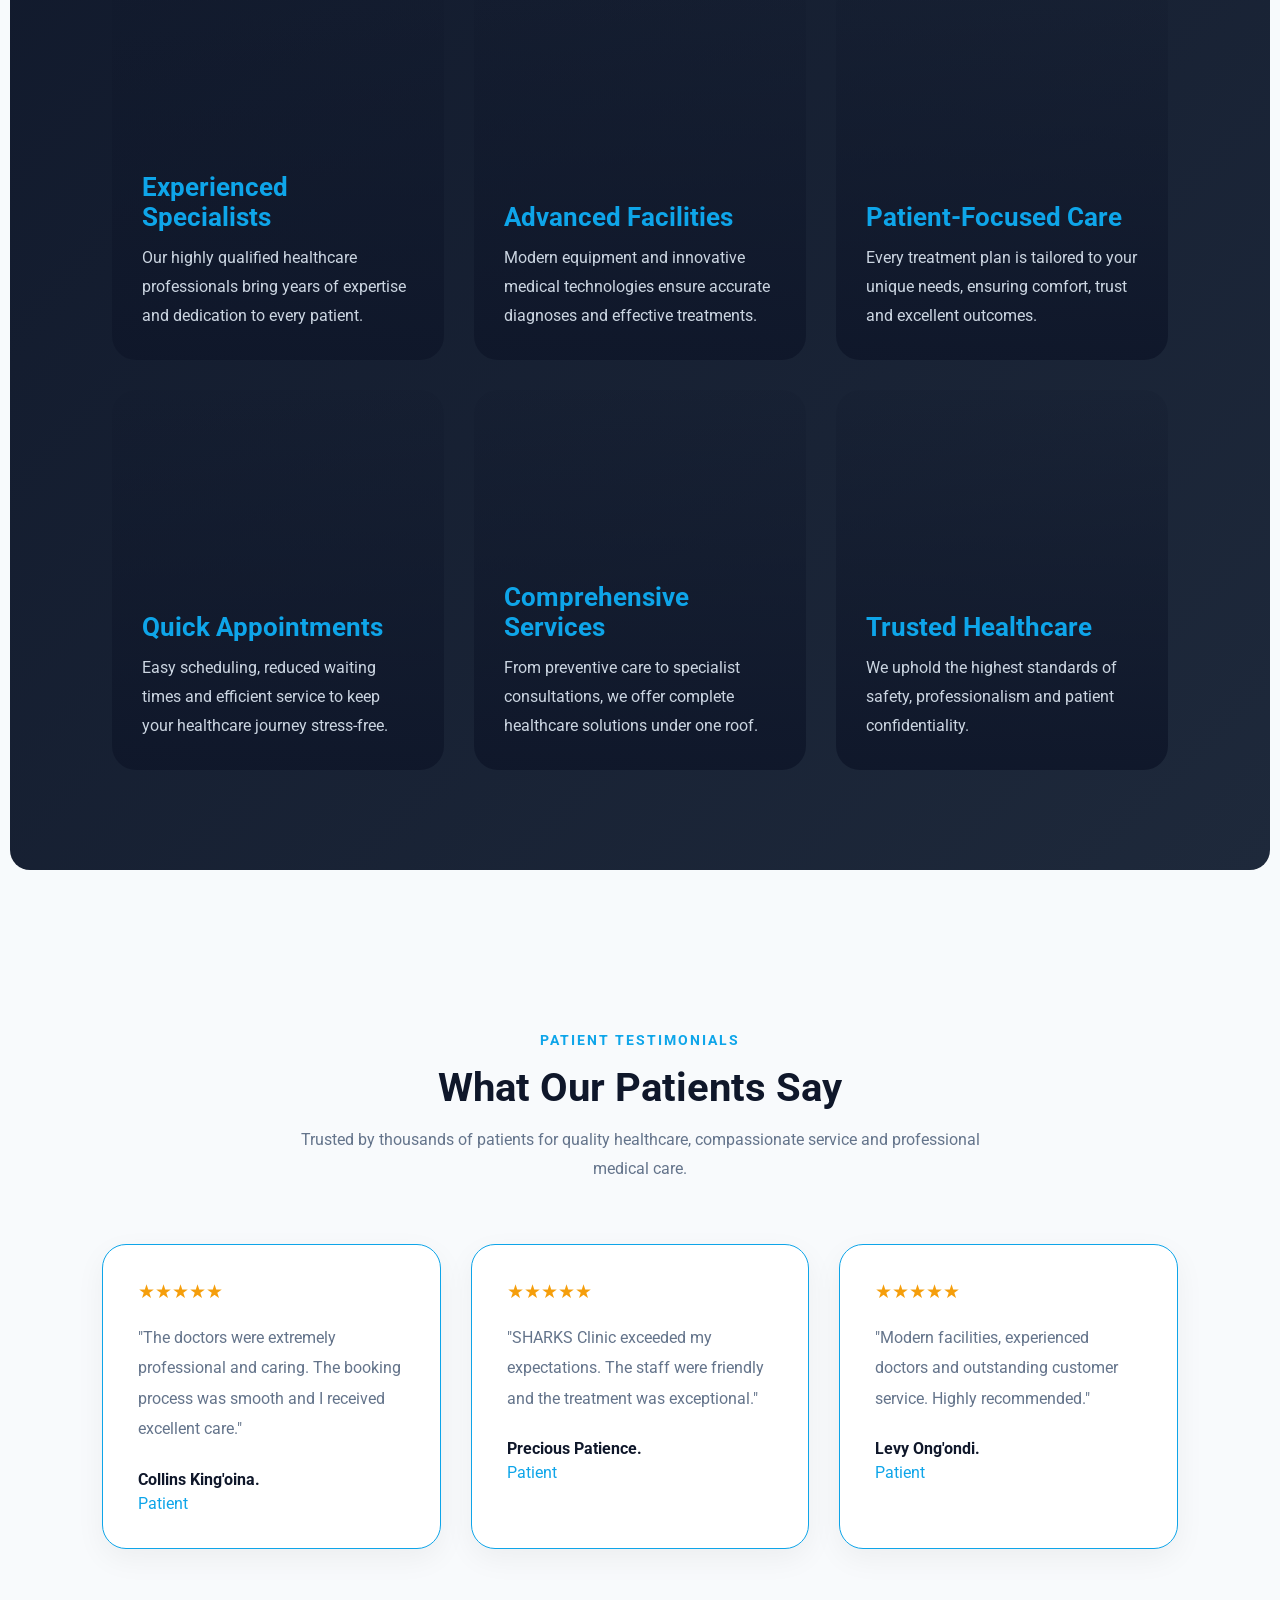
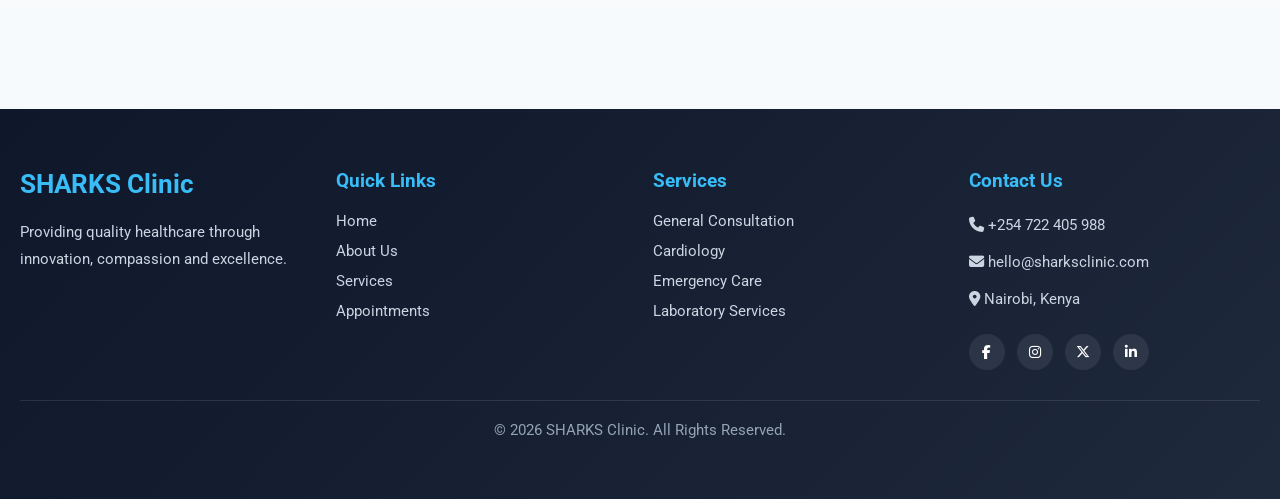
==== commit 08c7618a: "Fix case of 'home' link in navigation" ====
--- a/index.html
+++ b/index.html
@@ -22,7 +22,7 @@
   <nav class="navbar">
    <div class="logo">SHARKS <span>Clinic</span></div>
    <ul class="nav-links" id="menu">
-     <li><a href="#Home">home</a></li>
+     <li><a href="#home">Home</a></li>
      <li><a href="#about">About</a></li>
       <li><a href="#services">Services</a></li>
      <li><a href="#why-choose-us">Why Choose Us</a></li>
--- a/styles/header.css
+++ b/styles/header.css
@@ -1,3 +1,6 @@
+html {
+  scroll-behavior: smooth;
+}
 
 .top-bar {
    background:#0f172a;
@@ -79,4 +82,4 @@
    display:none;
    font-size:28px;
    cursor:pointer;
- }+ }
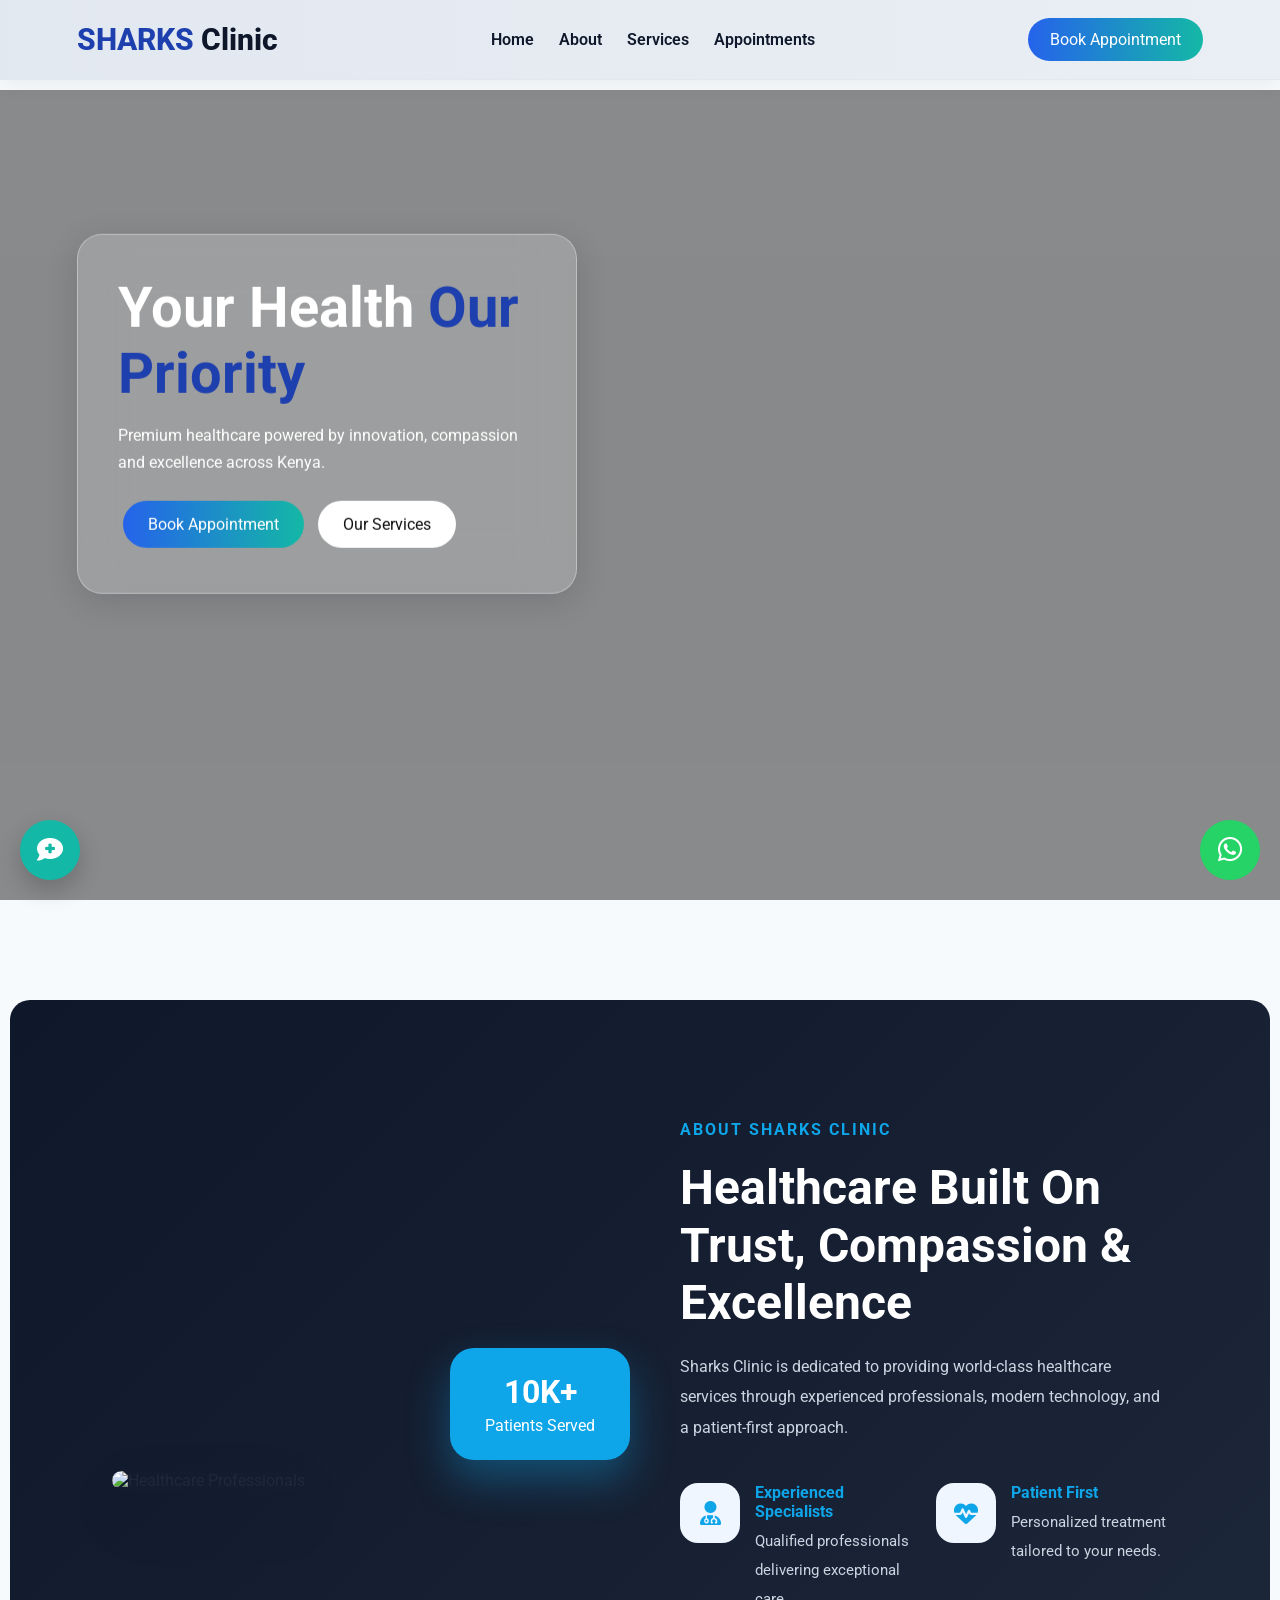
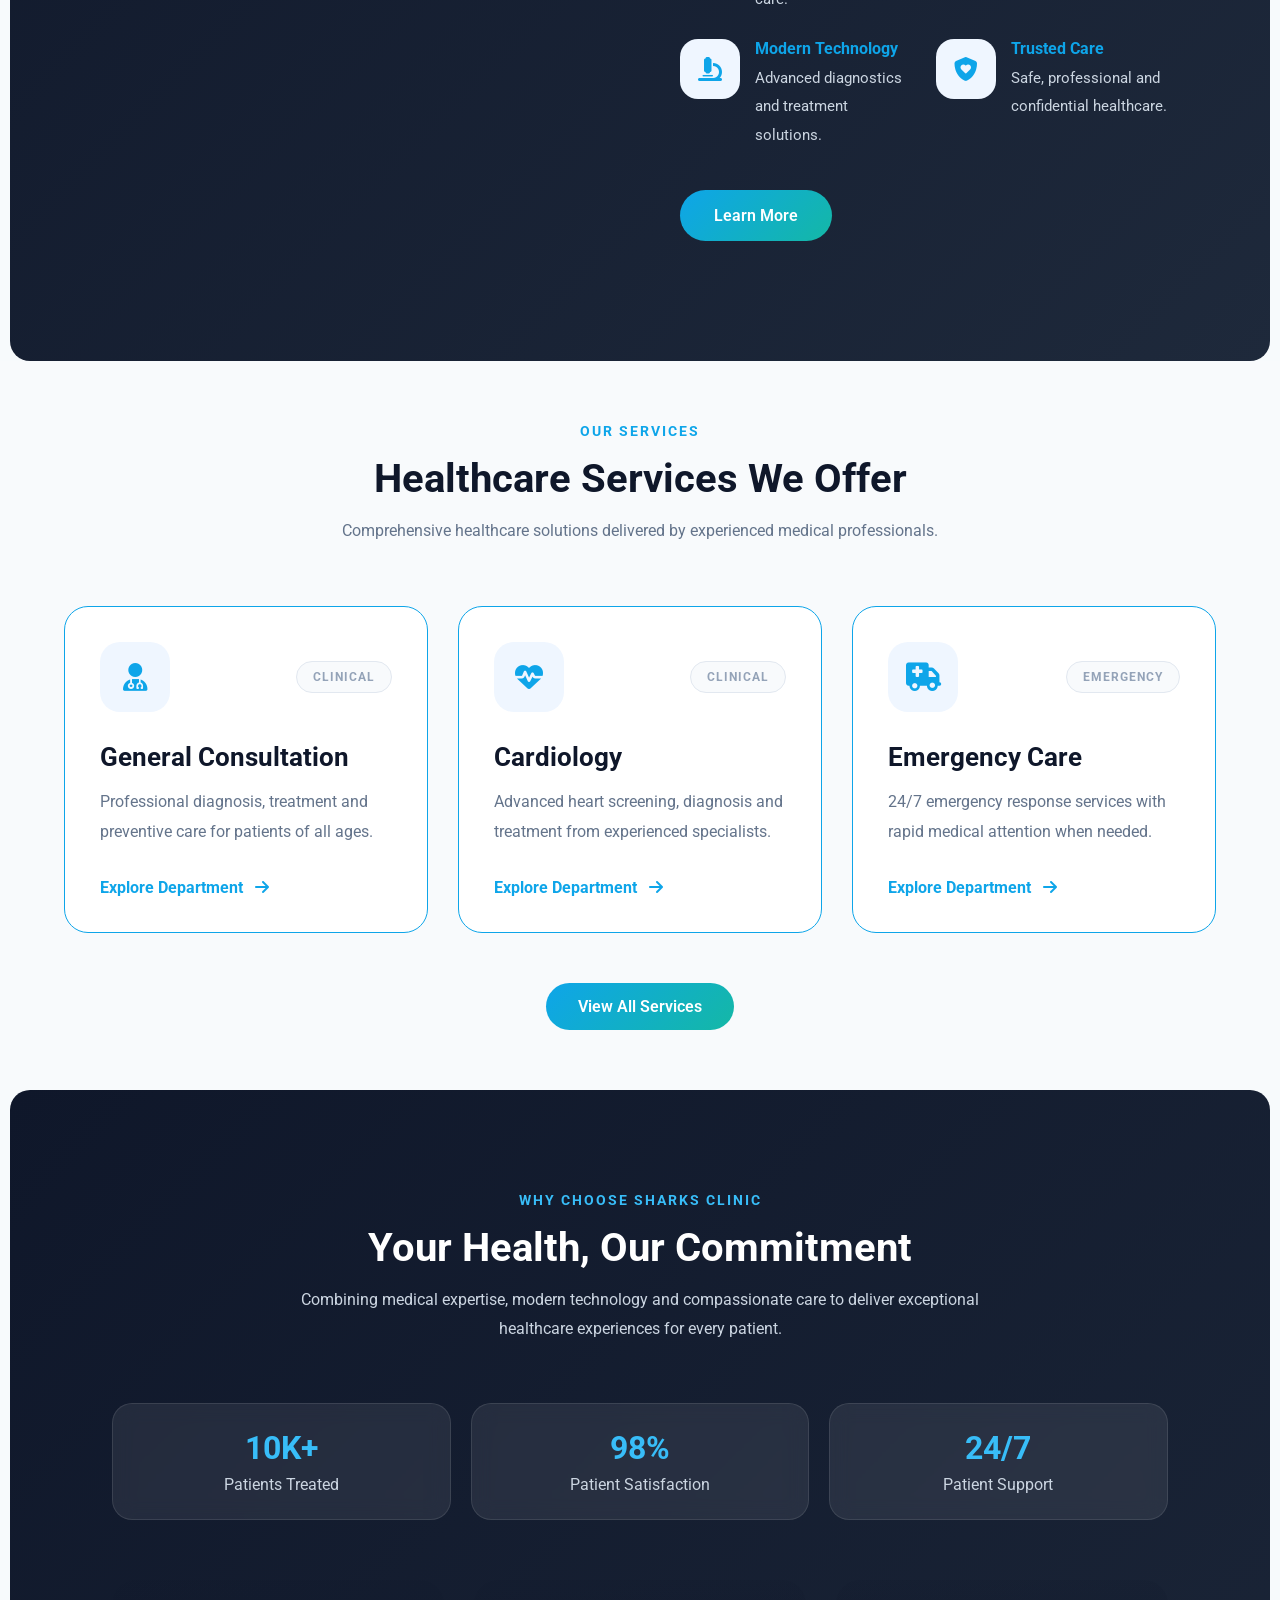
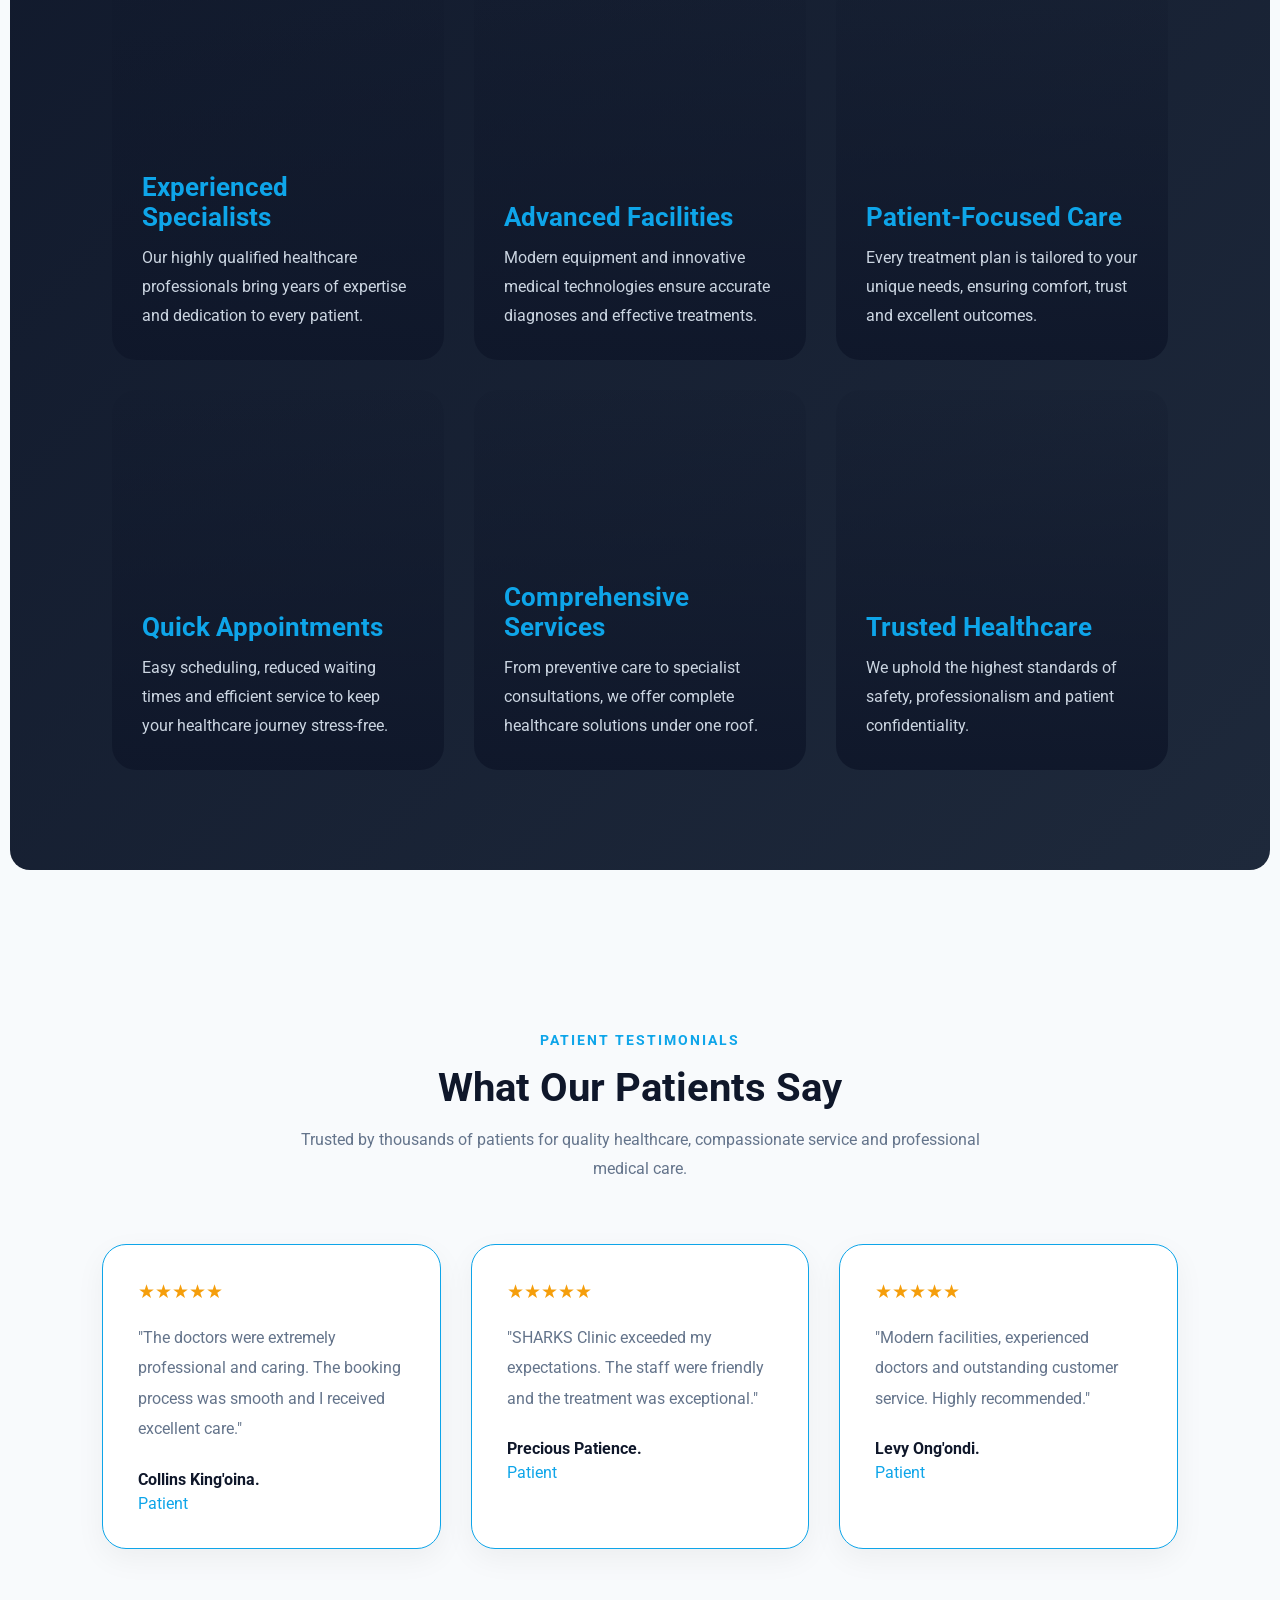
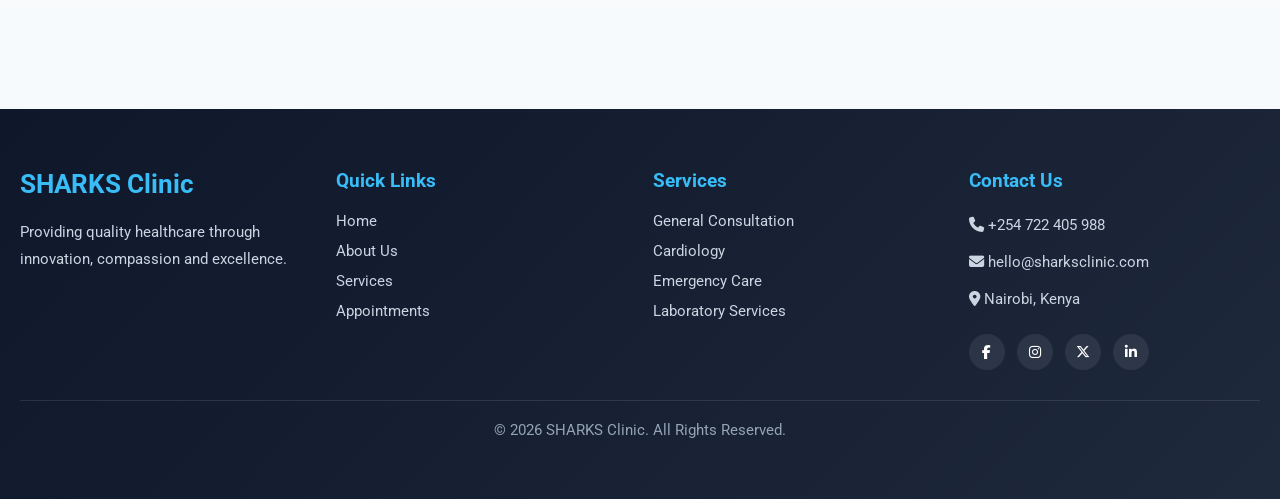
==== commit 3654d01d: "Fix navigation links, responsive layout, and CSS bugs" ====
--- a/index.html
+++ b/index.html
@@ -1,4 +1,4 @@
-<!Doctype html>
+<!DOCTYPE html>
 <html lang="en">
   <head>
      <meta charset="UTF-8">
@@ -19,25 +19,14 @@
   </head>
   <body>
 
-  <nav class="navbar">
-   <div class="logo">SHARKS <span>Clinic</span></div>
-   <ul class="nav-links" id="menu">
-     <li><a href="#home">Home</a></li>
-     <li><a href="#about">About</a></li>
-      <li><a href="#services">Services</a></li>
-     <li><a href="#why-choose-us">Why Choose Us</a></li>
-     <li><a href="#testimonials">Testimonials</a></li>
-   </ul>
-   <a href="appointment.html" class="nav-btn">Book Appointment</a>
-   <div class="hamburger" id="hamburger"><i class="fa fa-bars"></i></div>
-  </nav>
+  <div id="header"></div>
 
   <section class="hero" id="home">
    <div class="slide active" style="background-image:url('https://images.unsplash.com/photo-1516549655169-df83a0774514?w=1600');"></div>
    <div class="slide" style="background-image:url('https://images.unsplash.com/photo-1576091160550-2173dba999ef?w=1600');"></div>
    <div class="slide" style="background-image:url('images/thumbnail-7.jpeg');"></div>
    <div class="slide" style="background-image:url('https://images.unsplash.com/photo-1584515933487-779824d29309?w=1600');"></div>
-   <div class="slide" style="background-image:url('images/thumbnail-8.jpeg');"></div>
+   <div class="slide" style="background-image:url('images/thumbnail-6.jpeg');"></div>
    <div class="slide" style="background-image:url('https://images.unsplash.com/photo-1579684385127-1ef15d508118?w=1600');"></div>
    <div class="slide" style="background-image:url('https://images.unsplash.com/photo-1666214280557-f1b5022eb634?w=1600');"></div>
 
@@ -393,97 +382,10 @@
 
 </section>
 
-<footer class="footer">
-
-  <div class="footer-grid">
-
-    <div class="footer-col">
-      <h2><span>SHARKS</span> Clinic</h2>
-
-      <p>
-        Providing quality healthcare through innovation,
-        compassion and excellence.
-      </p>
-    </div>
-
-    <div class="footer-col">
-      <h3>Quick Links</h3>
-
-      <ul>
-        <li><a href="#home">Home</a></li>
-        <li><a href="about.html">About Us</a></li>
-        <li><a href="services.html">Services</a></li>
-        <li><a href="appointment.html">Appointments</a></li>
-      </ul>
-    </div>
-
-    <div class="footer-col">
-      <h3>Services</h3>
-
-      <ul>
-        <li>General Consultation</li>
-        <li>Cardiology</li>
-        <li>Emergency Care</li>
-        <li>Laboratory Services</li>
-      </ul>
-    </div>
-
-    <div class="footer-col">
-      <h3>Contact Us</h3>
-
-      <p>
-        <i class="fa-solid fa-phone"></i>
-        +254 722 405 988
-      </p>
-
-      <p>
-        <i class="fa-solid fa-envelope"></i>
-        hello@sharksclinic.com
-      </p>
-
-      <p>
-        <i class="fa-solid fa-location-dot"></i>
-        Nairobi, Kenya
-      </p>
-
-      <div class="socials">
-
-        <a href="#">
-          <i class="fab fa-facebook-f"></i>
-        </a>
-
-        <a href="#">
-          <i class="fab fa-instagram"></i>
-        </a>
-
-        <a href="#">
-          <i class="fab fa-x-twitter"></i>
-        </a>
-
-        <a href="#">
-          <i class="fab fa-linkedin-in"></i>
-        </a>
-
-      </div>
-    </div>
-
-  </div>
-
-  <div class="footer-bottom">
-    <p>
-      © 2026 SHARKS Clinic. All Rights Reserved.
-    </p>
-  </div>
-
-</footer> 
-
-   <a href="https://wa.me/254722405988?text=Hello%20SHARKS%20Clinic,%20I%20would%20like%20to%20book%20an%20appointment."
-   class="whatsapp"
-   target="_blank"><i class="fab fa-whatsapp"></i></a>
-   <a href="feedback.html" class="feedback-btn" title="Give Feedback">
-   <i class="fa fa-comment-medical"></i>
-   </a>
-   <script src="scripts/main.js"></script> 
+<div id="footer"></div>
+
+   <script src="components/components.js"></script>
+   <script src="scripts/main.js"></script>
     
   </body>
   </html>
--- a/styles/hero.css
+++ b/styles/hero.css
@@ -40,7 +40,8 @@
    padding:40px;
    border-radius:25px;
    color:#fff;
-   width: 500px;
+   width: 100%;
+   max-width: 500px;
  }
  
  .glass h1 {
--- a/styles/general.css
+++ b/styles/general.css
@@ -15,7 +15,7 @@
    padding-top: 90px; /* adjust to your navbar height */
  }
 
-  @media(max-width:900px){
+@media(max-width:900px){
 
   .nav-links{
     position:absolute;
@@ -29,13 +29,11 @@
   }
 
   .hero-content{
-    top:20%;
+    top:50%;
     left:5%;
-    right:20%;
+    right:5%;
     max-width:none;
     transform:translateY(-50%);
-  }
-
   }
 
   .glass{
@@ -60,6 +58,33 @@
     display:none;
   }
 
+}
 
+@media(max-width:480px){
 
- +  .glass{
+    padding:18px;
+  }
+
+  .glass h1{
+    font-size:1.5rem;
+  }
+
+  .glass p{
+    font-size:.9rem;
+    line-height:1.5;
+  }
+
+  .btns a{
+    padding:12px 18px;
+    font-size:.9rem;
+  }
+
+  .navbar{
+    padding:14px 4%;
+  }
+
+  .logo{
+    font-size:22px;
+  }
+}
--- a/styles/why-choose-us.css
+++ b/styles/why-choose-us.css
@@ -157,4 +157,28 @@
 .stats-row{
     grid-template-columns:repeat(2,1fr);
 }
+}
+
+@media(max-width:400px){
+
+.stats-row{
+    grid-template-columns:1fr;
+}
+
+.stat-card h3{
+    font-size:1.6rem;
+}
+}
+
+@media(max-width:480px){
+
+.why-choose-us{
+    padding:60px 5%;
+    margin-left:8px;
+    margin-right:8px;
+}
+
+.why-choose-us .section-header h2{
+    font-size:1.7rem;
+}
 }
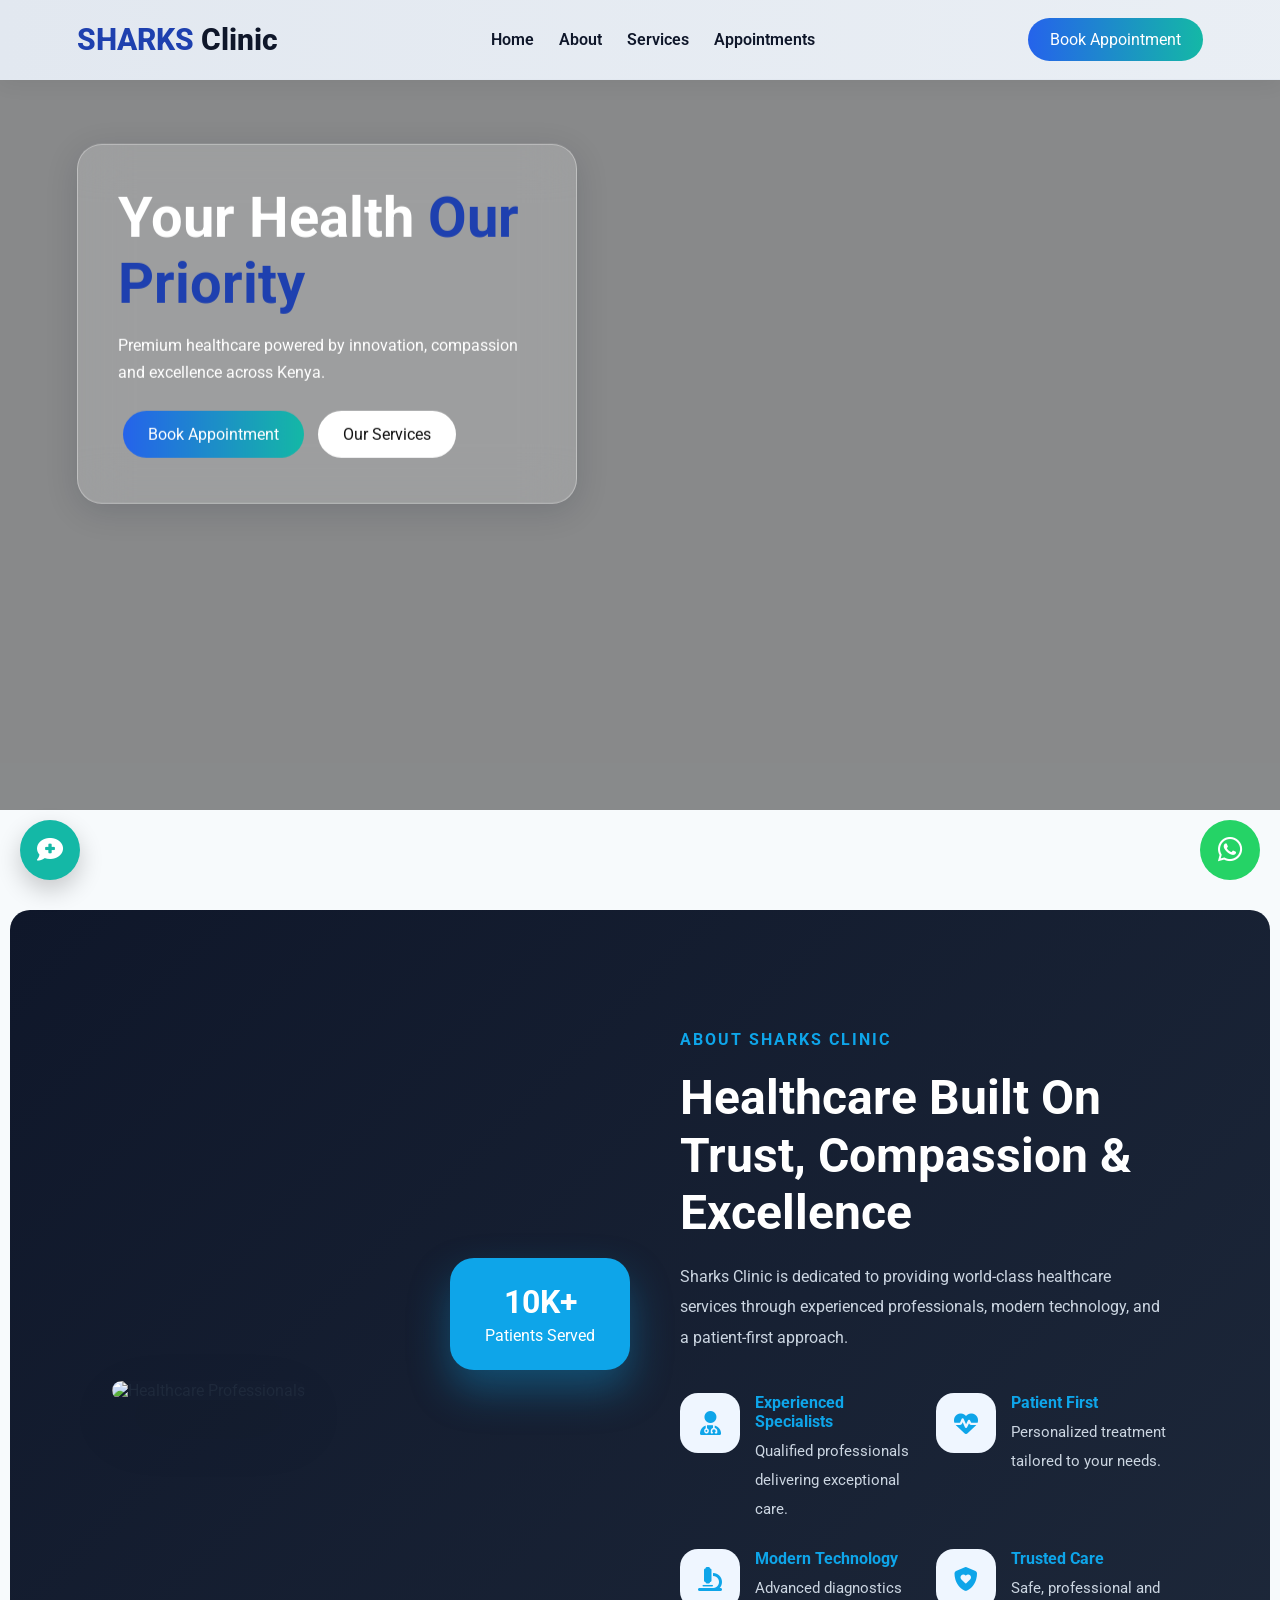
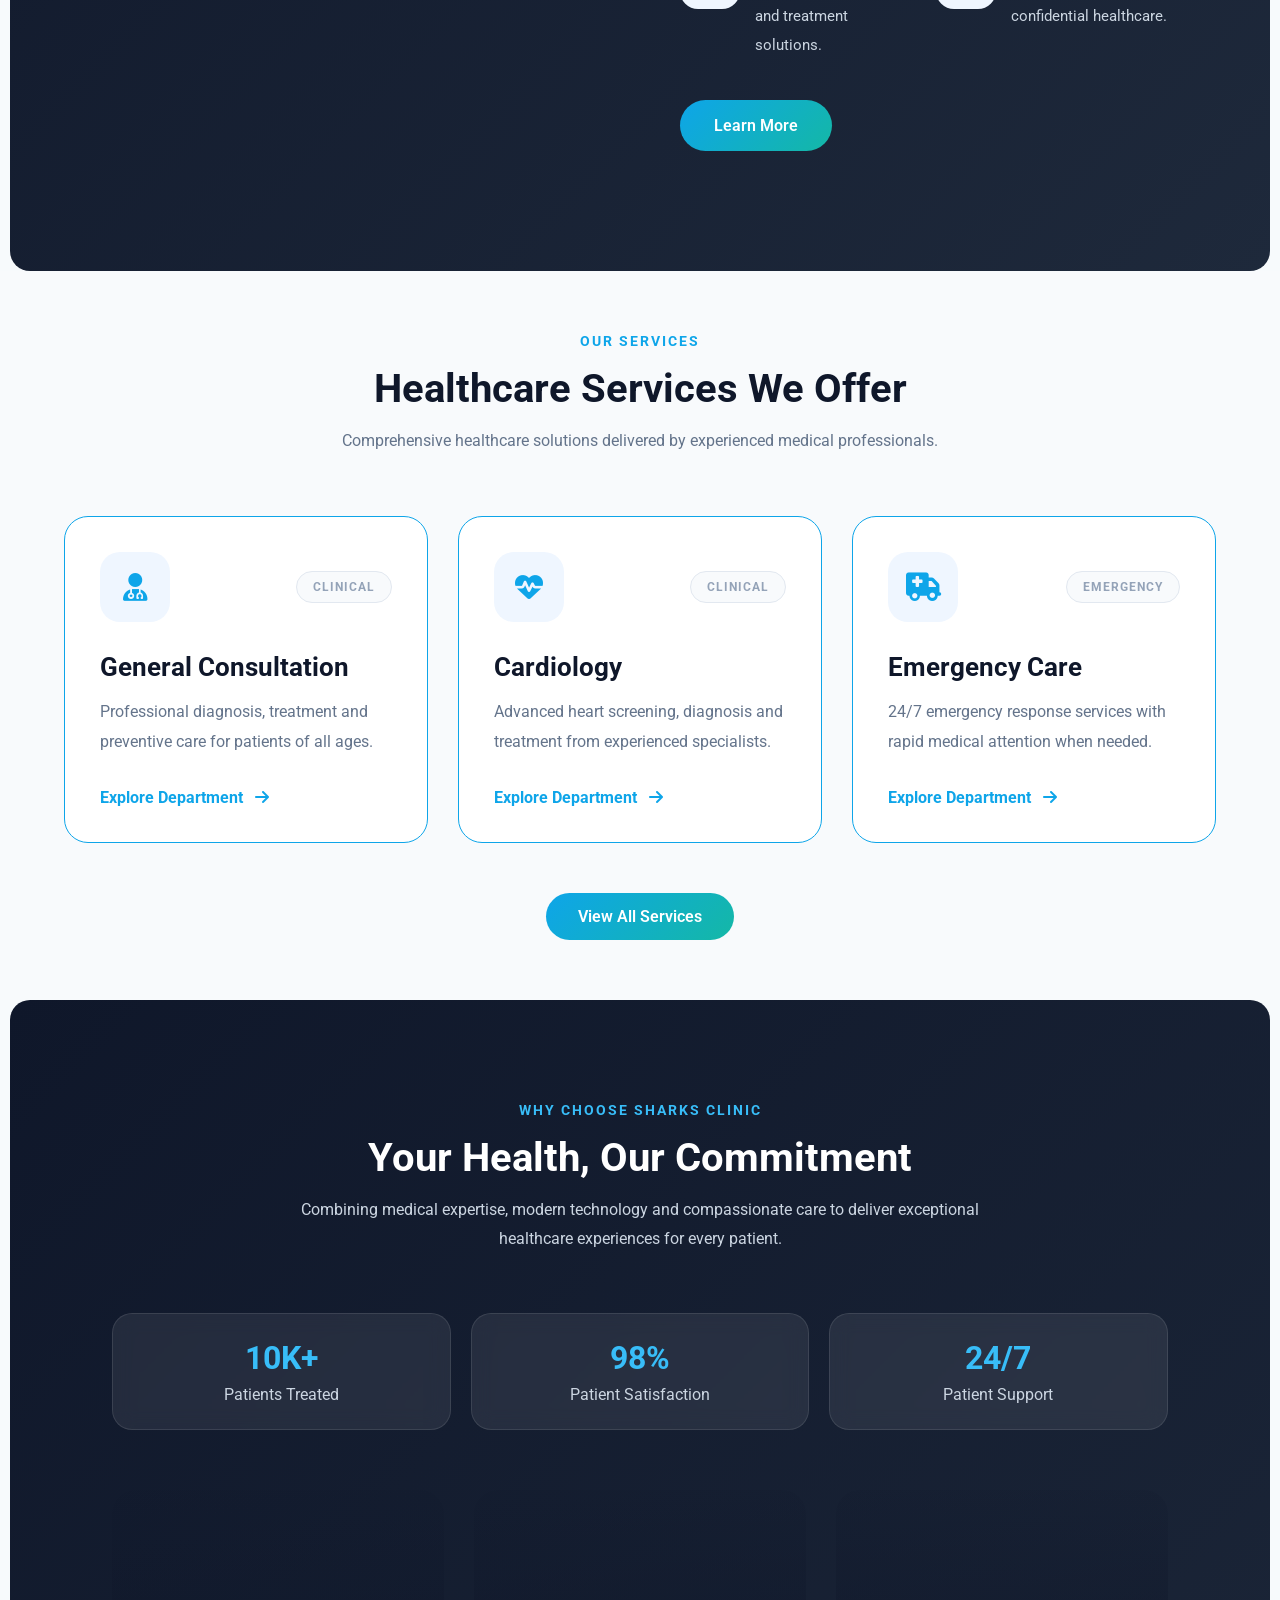
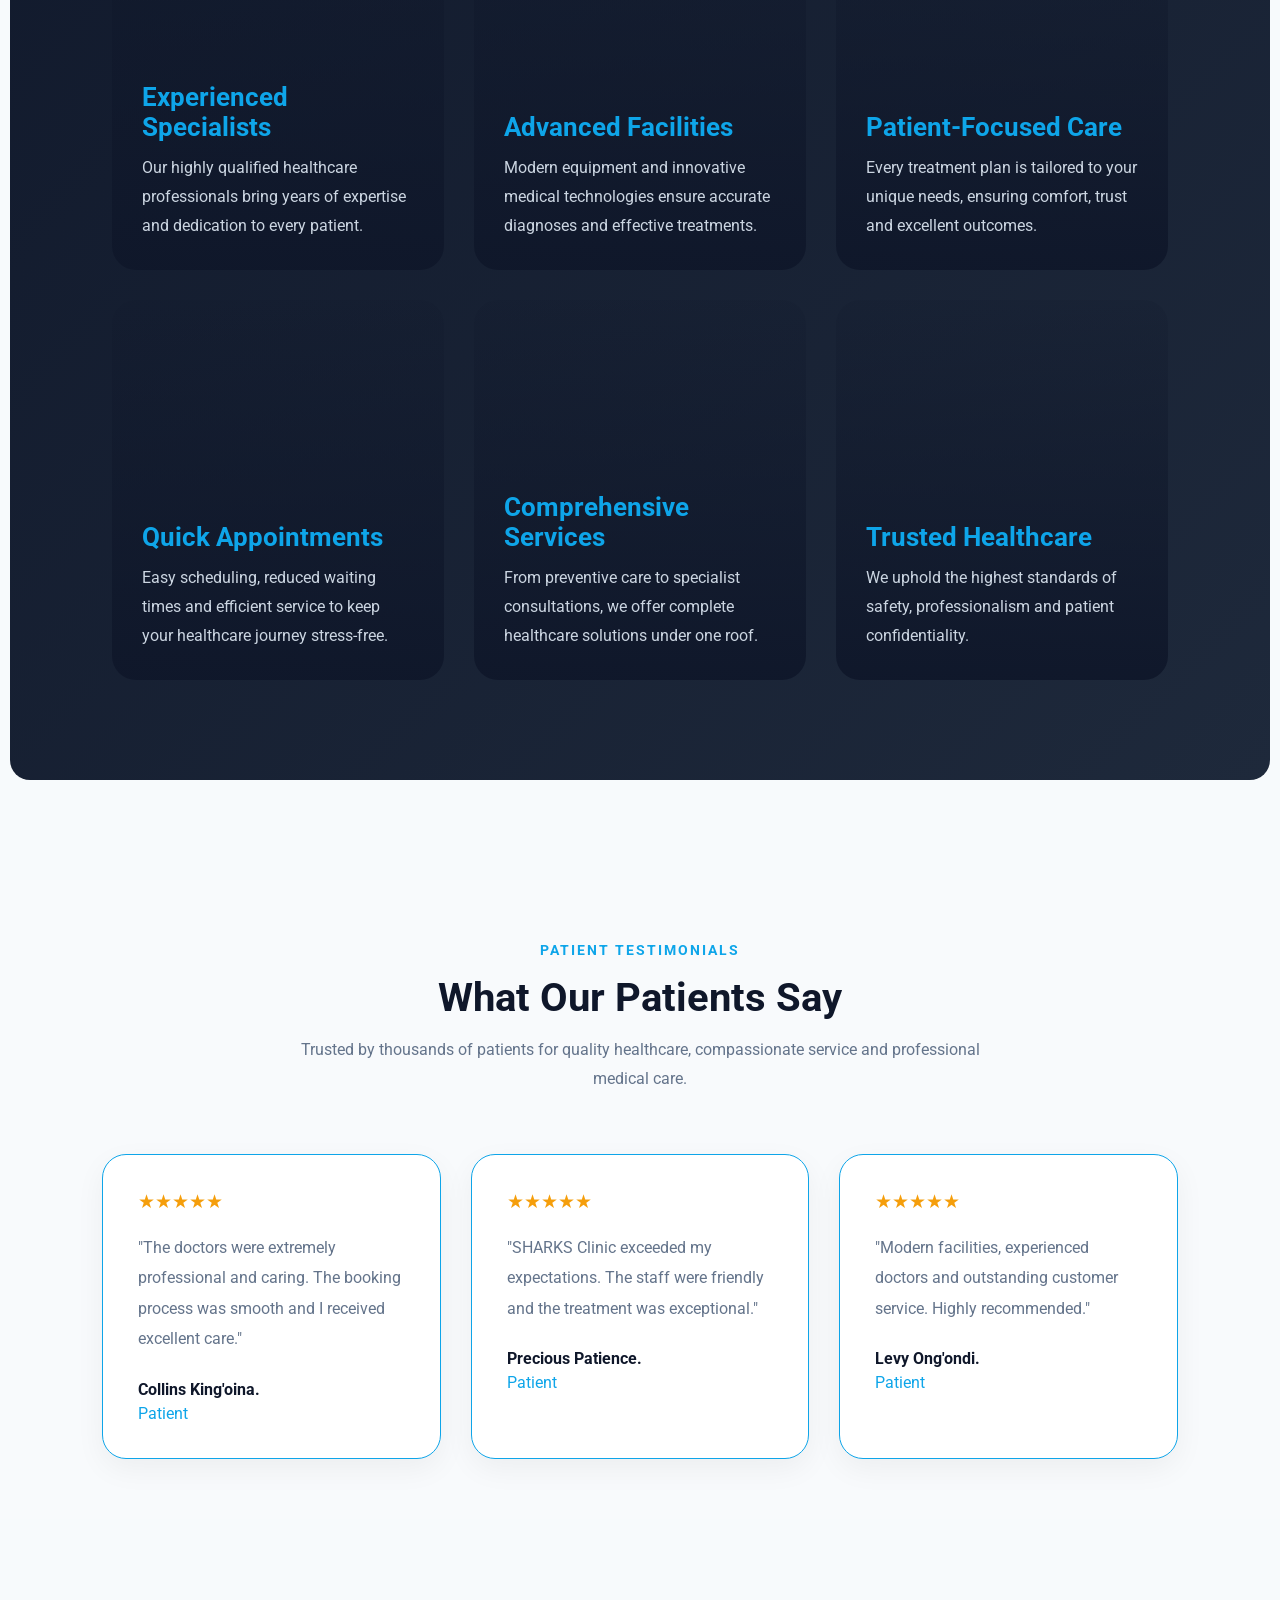
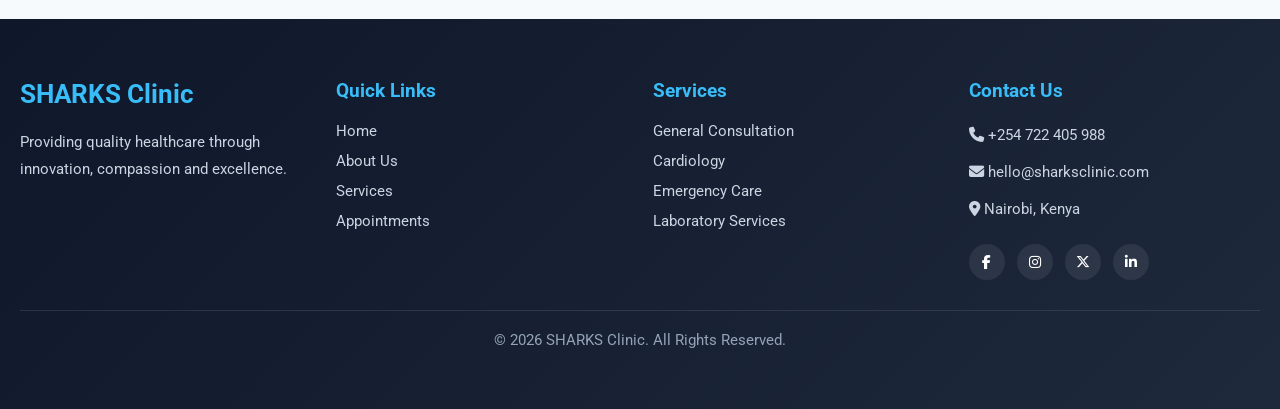
==== commit dc9471a8: "Fix radio button layout on mobile feedback form" ====
--- a/index.html
+++ b/index.html
@@ -5,8 +5,6 @@
      <meta name="viewport" content="width=device-width, initial-scale=1.0">
      <title>Sharks Clinic</title>
      <link href="https://fonts.googleapis.com/css2?family=Roboto:ital,wght@0,100..900;1,100..900&display=swap" rel="stylesheet">
-    <link rel="stylesheet"
-     href="https://fonts.googleapis.com/css2?family=Material+Symbols+Outlined:opsz,wght,FILL,GRAD@24,400,0,0">
      <link rel="stylesheet" href="https://cdnjs.cloudflare.com/ajax/libs/font-awesome/6.5.1/css/all.min.css">
      <link rel="stylesheet" href="styles/header.css">
      <link rel="stylesheet" href="styles/hero.css">
@@ -20,6 +18,7 @@
   <body>
 
   <div id="header"></div>
+  <main>
 
   <section class="hero" id="home">
    <div class="slide active" style="background-image:url('https://images.unsplash.com/photo-1516549655169-df83a0774514?w=1600');"></div>
@@ -382,6 +381,8 @@
 
 </section>
 
+  </main>
+
 <div id="footer"></div>
 
    <script src="components/components.js"></script>
--- a/styles/header.css
+++ b/styles/header.css
@@ -2,20 +2,6 @@
   scroll-behavior: smooth;
 }
 
-.top-bar {
-   background:#0f172a;
-   color:#fff;
-   padding:12px 6%;
-   display:flex;
-   justify-content:space-between;
-   flex-wrap:wrap;
- }
- 
- .top-bar a{
-   text-decoration: none;
-   color: inherit;
-}
- 
   .navbar {
    display: flex;
    justify-content: space-between;
--- a/styles/hero.css
+++ b/styles/hero.css
@@ -2,6 +2,13 @@
    height:90vh;
    position:relative;
    overflow:hidden;
+   margin-top: -90px;
+ }
+
+ @media(max-width:900px){
+   .hero {
+     margin-top: -70px;
+   }
  }
  
  .slide {
--- a/styles/general.css
+++ b/styles/general.css
@@ -16,6 +16,10 @@
  }
 
 @media(max-width:900px){
+
+  body{
+    padding-top: 70px;
+  }
 
   .nav-links{
     position:absolute;
--- a/styles/footer.css
+++ b/styles/footer.css
@@ -20,8 +20,8 @@
  
  .feedback-btn{
   position:fixed;
-  bottom:20px; /* above WhatsApp */
-  left:20px;
+  bottom:20px;
+  left:20px; /* opposite corner from WhatsApp button */
   width:60px;
   height:60px;
   border-radius:50%;
--- a/styles/why-choose-us.css
+++ b/styles/why-choose-us.css
@@ -137,6 +137,11 @@
 .feature-card:nth-child(6){
     background-image:url('https://images.unsplash.com/photo-1576091160550-2173dba999ef?auto=format&fit=crop&w=1200&q=80');
 }
+.container{
+   max-width:1200px;
+   margin:auto;
+}
+
 /* Mobile */
 
 @media(max-width:768px){
@@ -147,11 +152,6 @@
 
 .feature-card{
     min-height:290px;
-}
-
-.container{
-   max-width:1200px;
-   margin:auto;
 }
 
 .stats-row{
--- a/styles/testimonials.css
+++ b/styles/testimonials.css
@@ -1,5 +1,5 @@
 p{
-  font:Roboto, sans-serif;
+  font-family:'Roboto', sans-serif;
 }
 
 .testimonials-section{
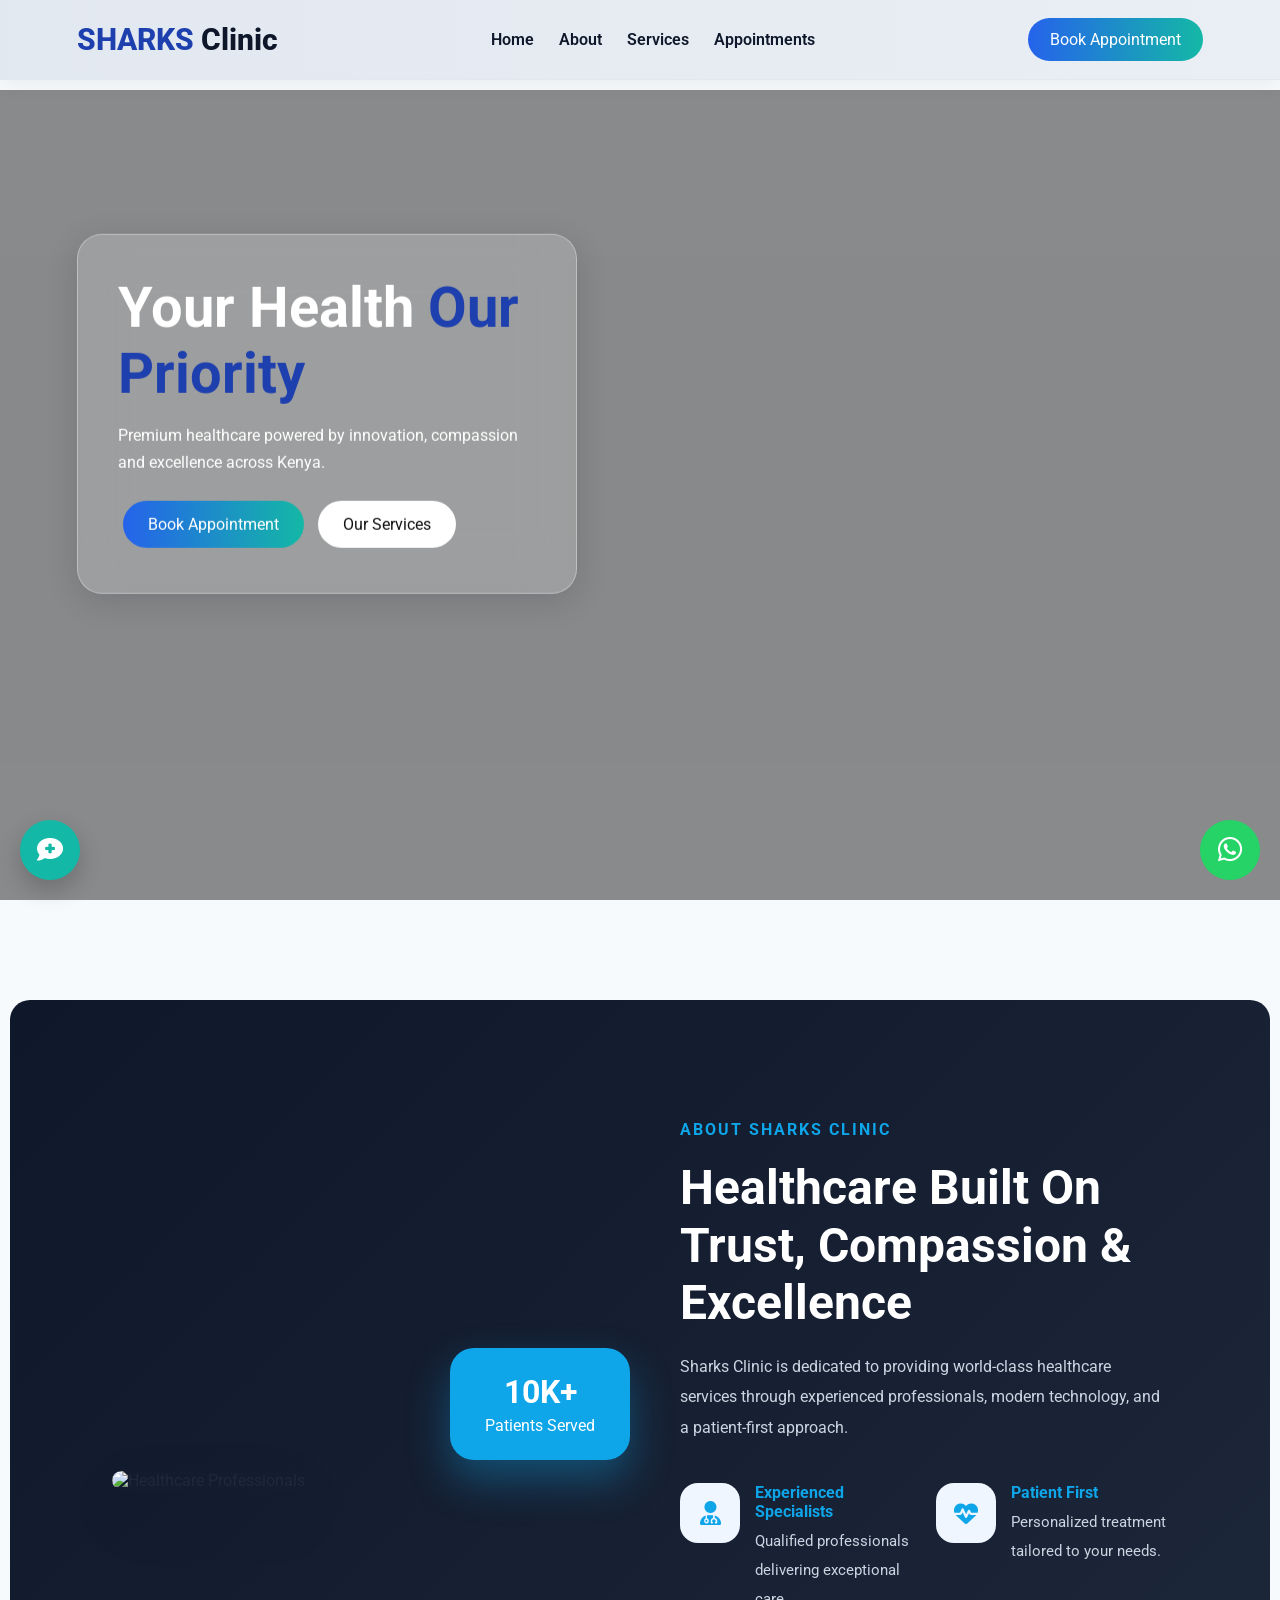
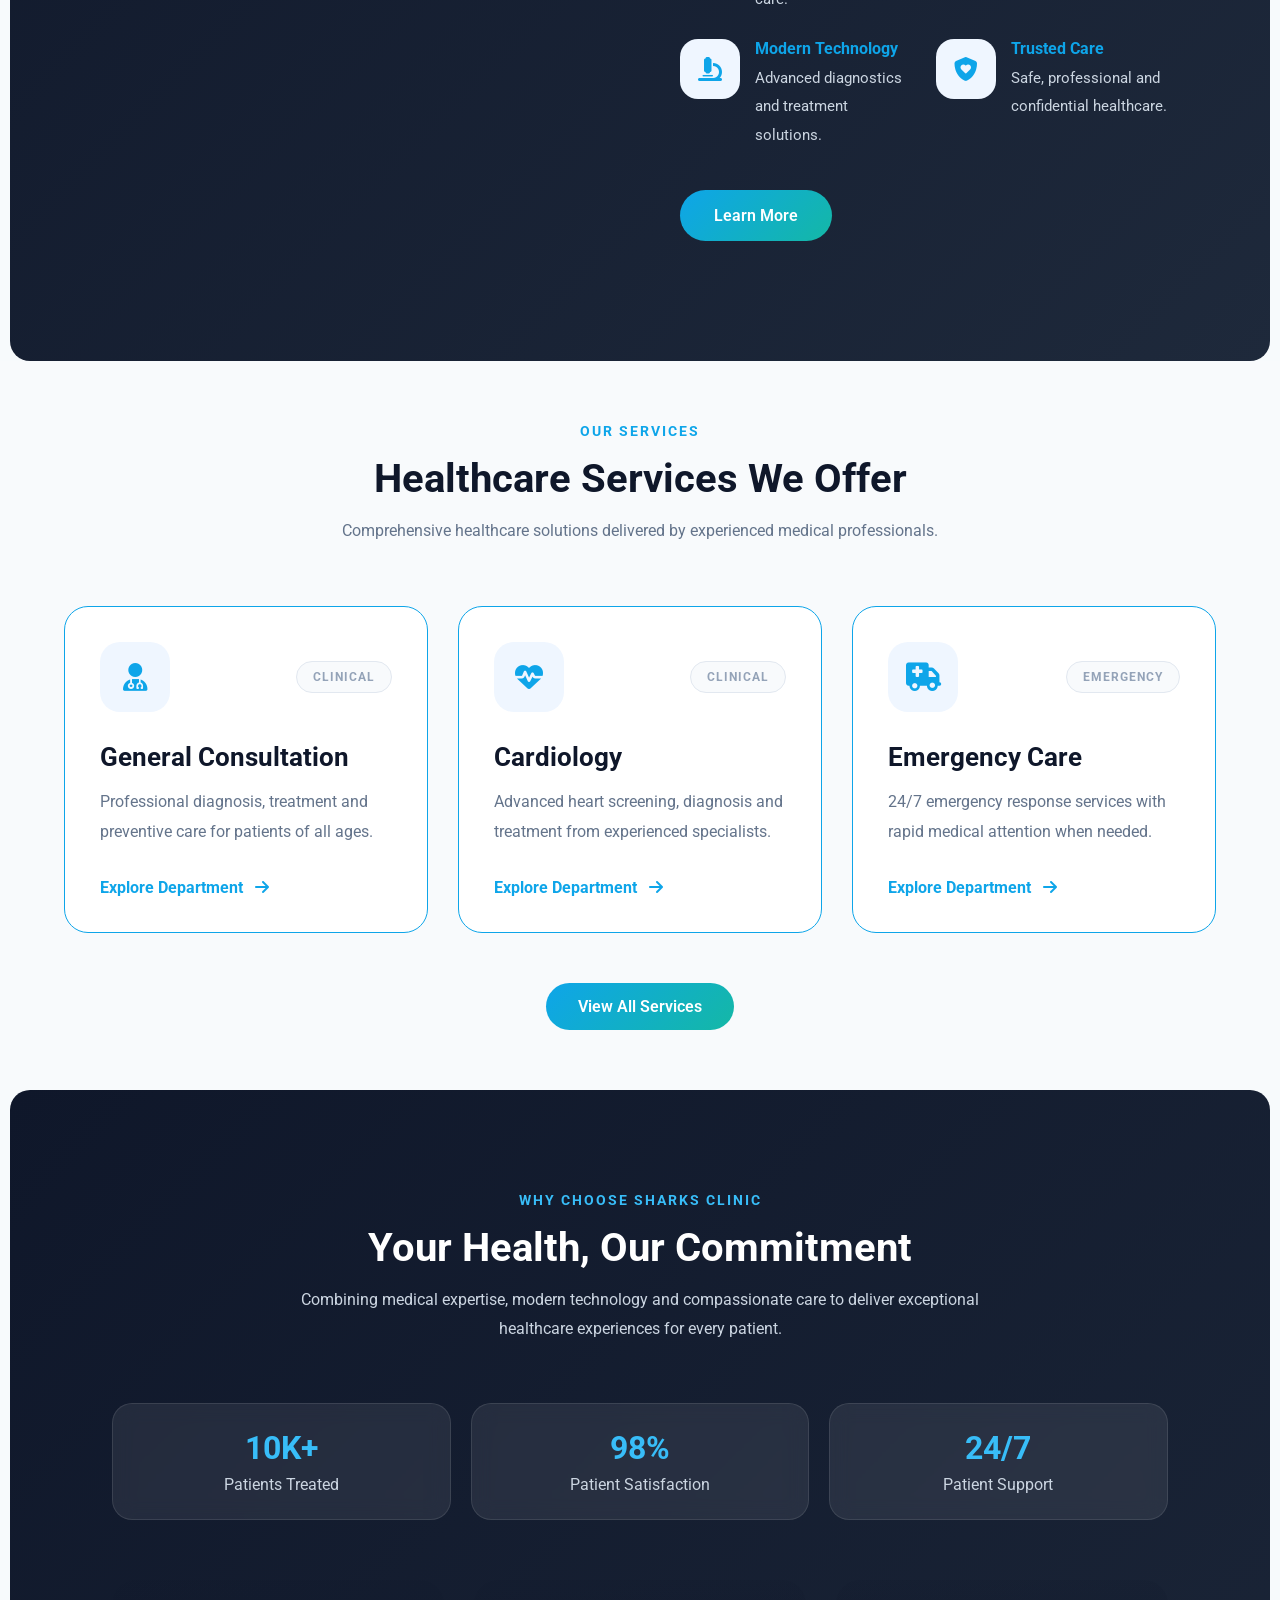
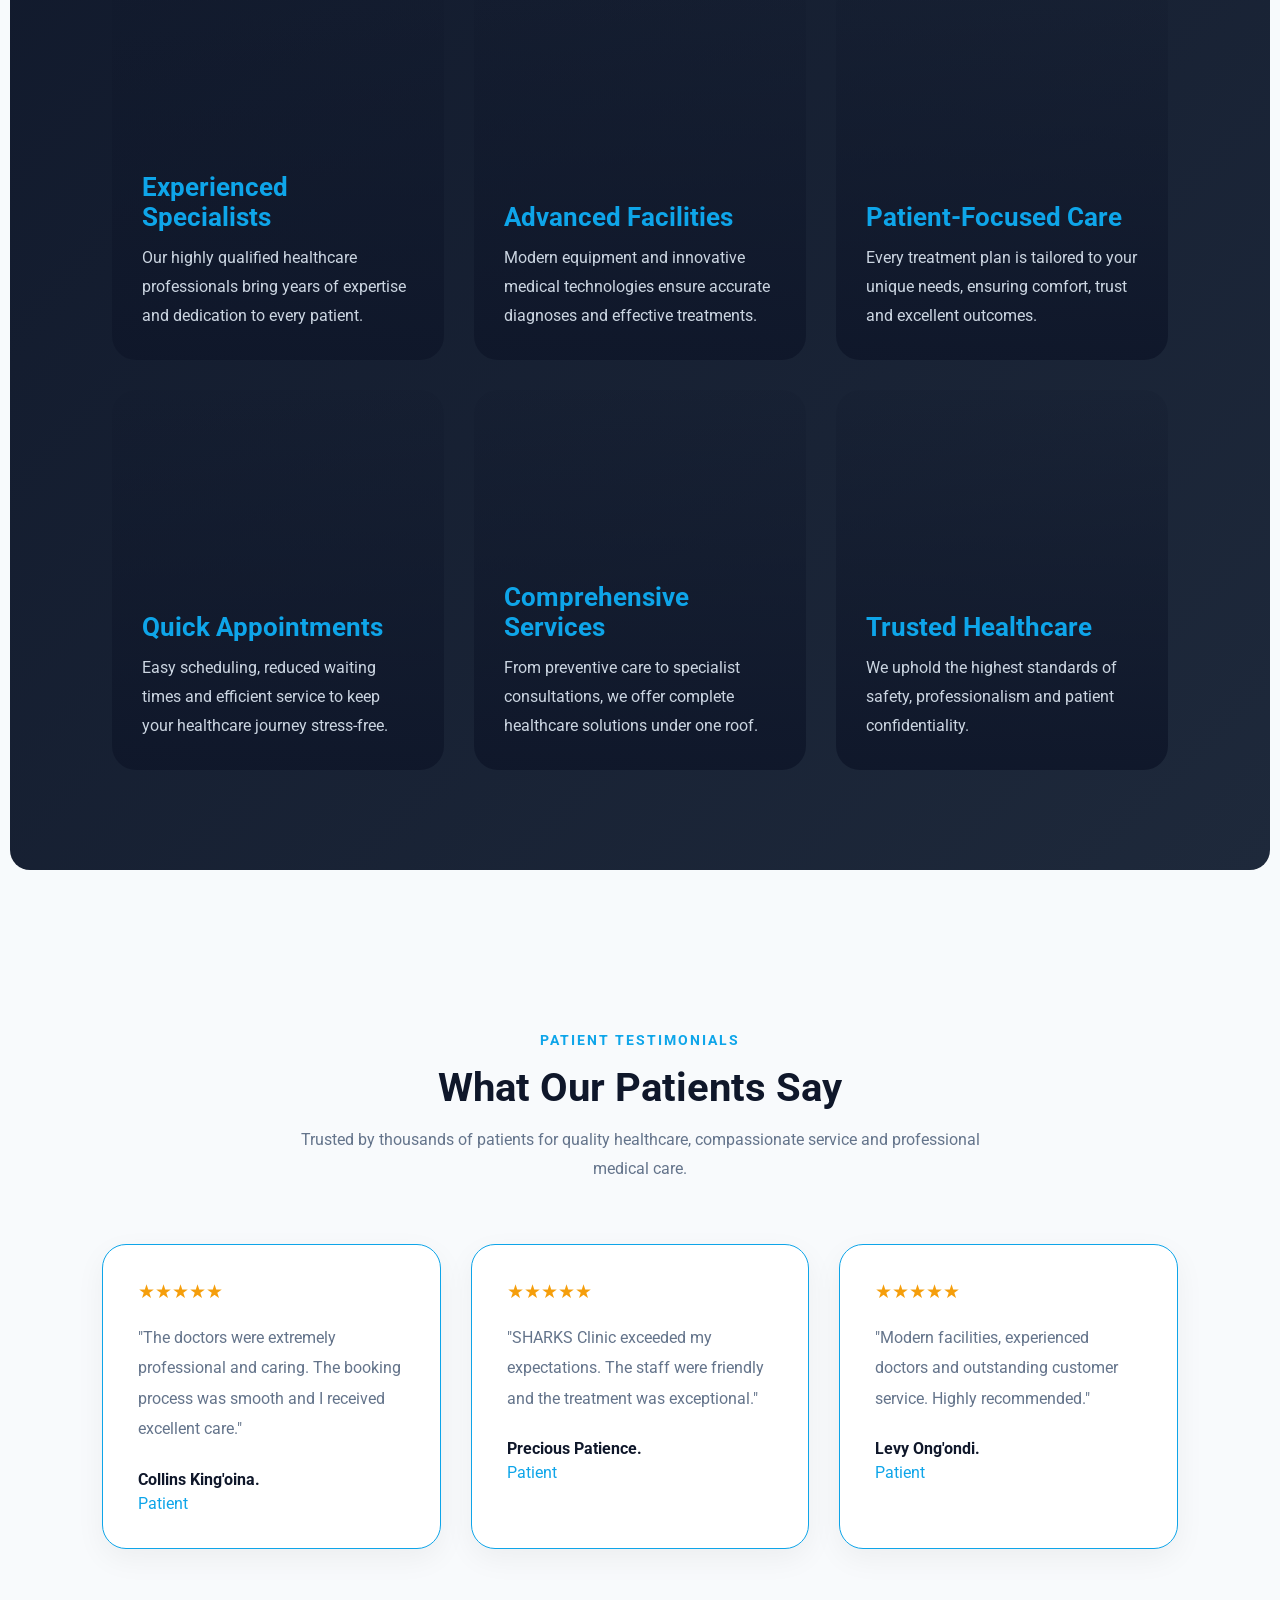
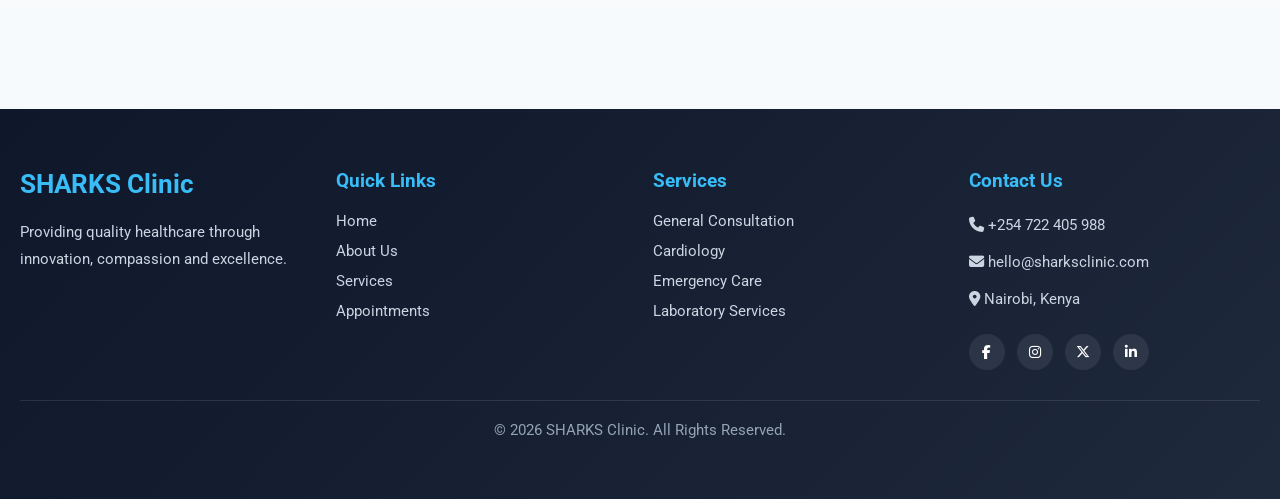
==== commit 03901f79: "Fix oversized radio button styling on feedback form" ====
--- a/index.html
+++ b/index.html
@@ -5,6 +5,8 @@
      <meta name="viewport" content="width=device-width, initial-scale=1.0">
      <title>Sharks Clinic</title>
      <link href="https://fonts.googleapis.com/css2?family=Roboto:ital,wght@0,100..900;1,100..900&display=swap" rel="stylesheet">
+    <link rel="stylesheet"
+     href="https://fonts.googleapis.com/css2?family=Material+Symbols+Outlined:opsz,wght,FILL,GRAD@24,400,0,0">
      <link rel="stylesheet" href="https://cdnjs.cloudflare.com/ajax/libs/font-awesome/6.5.1/css/all.min.css">
      <link rel="stylesheet" href="styles/header.css">
      <link rel="stylesheet" href="styles/hero.css">
@@ -18,7 +20,6 @@
   <body>
 
   <div id="header"></div>
-  <main>
 
   <section class="hero" id="home">
    <div class="slide active" style="background-image:url('https://images.unsplash.com/photo-1516549655169-df83a0774514?w=1600');"></div>
@@ -381,8 +382,6 @@
 
 </section>
 
-  </main>
-
 <div id="footer"></div>
 
    <script src="components/components.js"></script>
--- a/styles/header.css
+++ b/styles/header.css
@@ -2,6 +2,20 @@
   scroll-behavior: smooth;
 }
 
+.top-bar {
+   background:#0f172a;
+   color:#fff;
+   padding:12px 6%;
+   display:flex;
+   justify-content:space-between;
+   flex-wrap:wrap;
+ }
+ 
+ .top-bar a{
+   text-decoration: none;
+   color: inherit;
+}
+ 
   .navbar {
    display: flex;
    justify-content: space-between;
--- a/styles/hero.css
+++ b/styles/hero.css
@@ -2,13 +2,6 @@
    height:90vh;
    position:relative;
    overflow:hidden;
-   margin-top: -90px;
- }
-
- @media(max-width:900px){
-   .hero {
-     margin-top: -70px;
-   }
  }
  
  .slide {
--- a/styles/general.css
+++ b/styles/general.css
@@ -16,10 +16,6 @@
  }
 
 @media(max-width:900px){
-
-  body{
-    padding-top: 70px;
-  }
 
   .nav-links{
     position:absolute;
--- a/styles/footer.css
+++ b/styles/footer.css
@@ -20,8 +20,8 @@
  
  .feedback-btn{
   position:fixed;
-  bottom:20px;
-  left:20px; /* opposite corner from WhatsApp button */
+  bottom:20px; /* above WhatsApp */
+  left:20px;
   width:60px;
   height:60px;
   border-radius:50%;
--- a/styles/why-choose-us.css
+++ b/styles/why-choose-us.css
@@ -137,11 +137,6 @@
 .feature-card:nth-child(6){
     background-image:url('https://images.unsplash.com/photo-1576091160550-2173dba999ef?auto=format&fit=crop&w=1200&q=80');
 }
-.container{
-   max-width:1200px;
-   margin:auto;
-}
-
 /* Mobile */
 
 @media(max-width:768px){
@@ -152,6 +147,11 @@
 
 .feature-card{
     min-height:290px;
+}
+
+.container{
+   max-width:1200px;
+   margin:auto;
 }
 
 .stats-row{
--- a/styles/testimonials.css
+++ b/styles/testimonials.css
@@ -1,5 +1,5 @@
 p{
-  font-family:'Roboto', sans-serif;
+  font:Roboto, sans-serif;
 }
 
 .testimonials-section{
